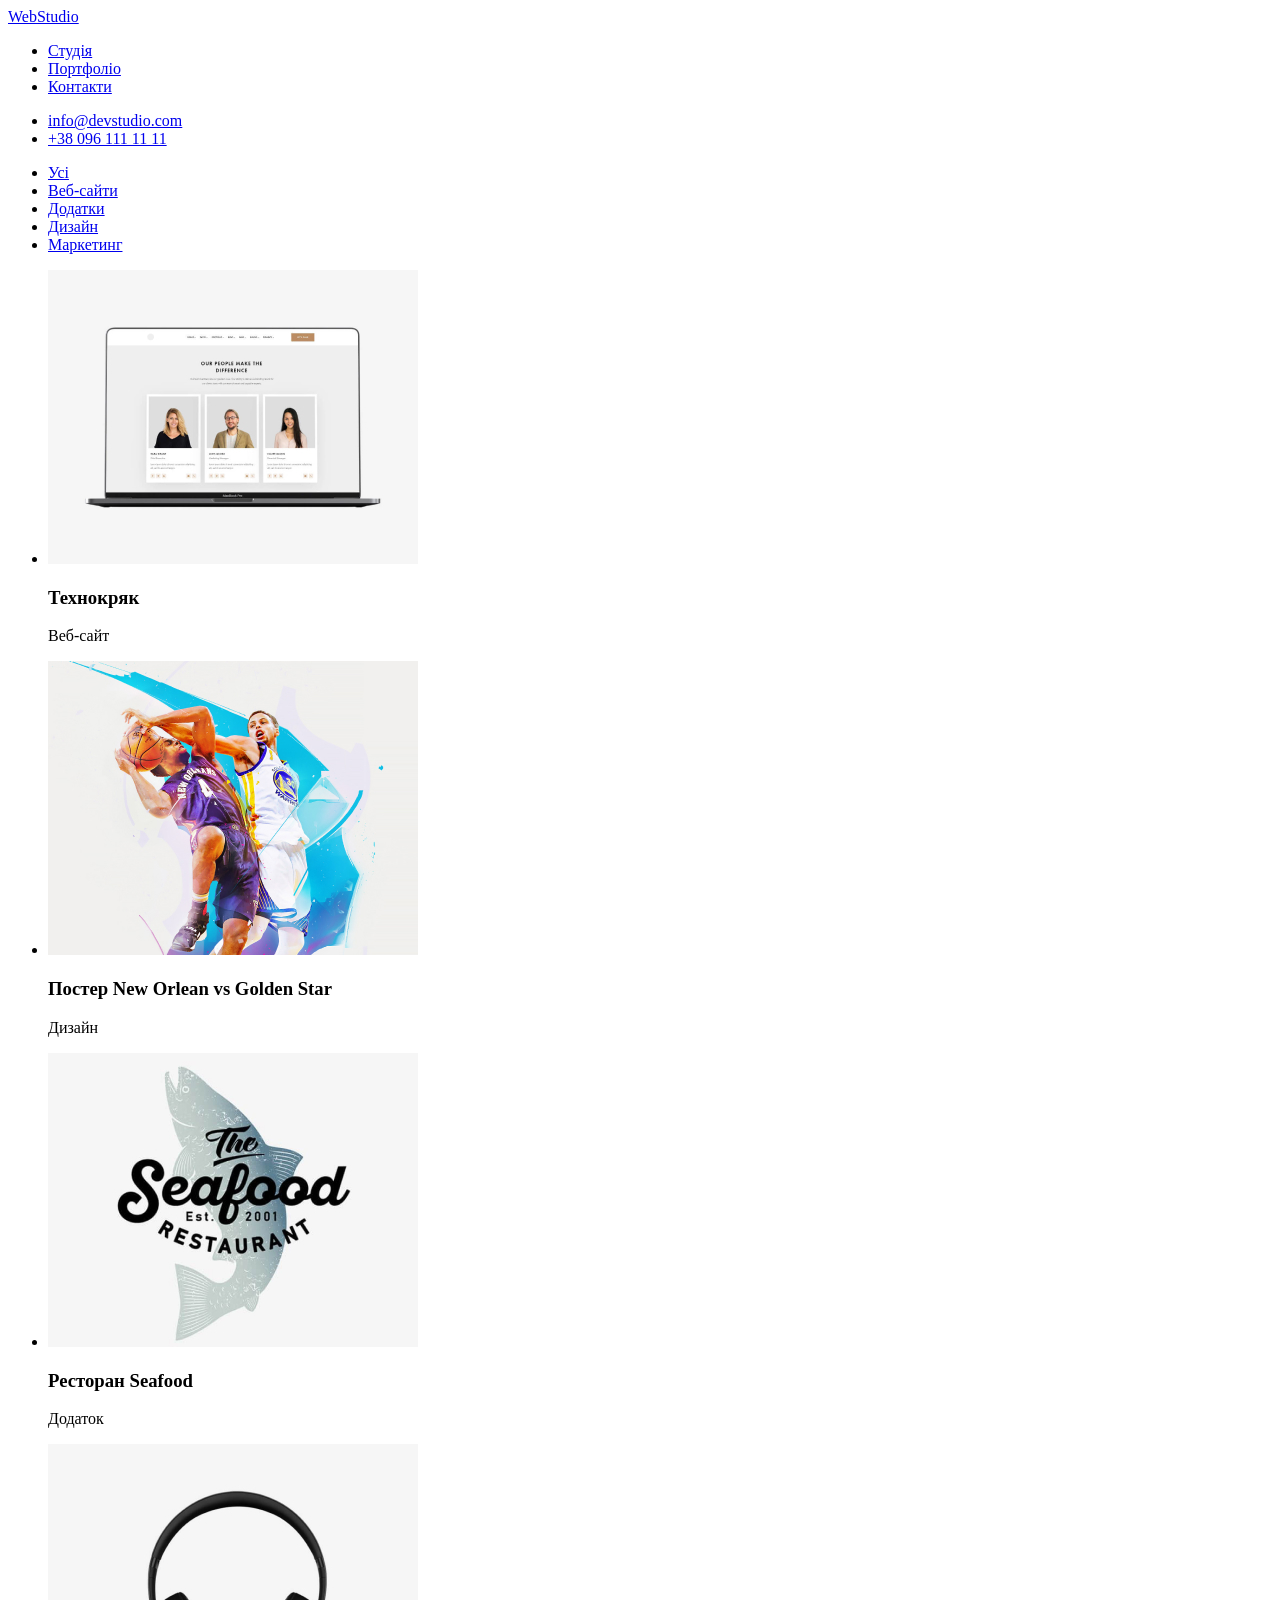
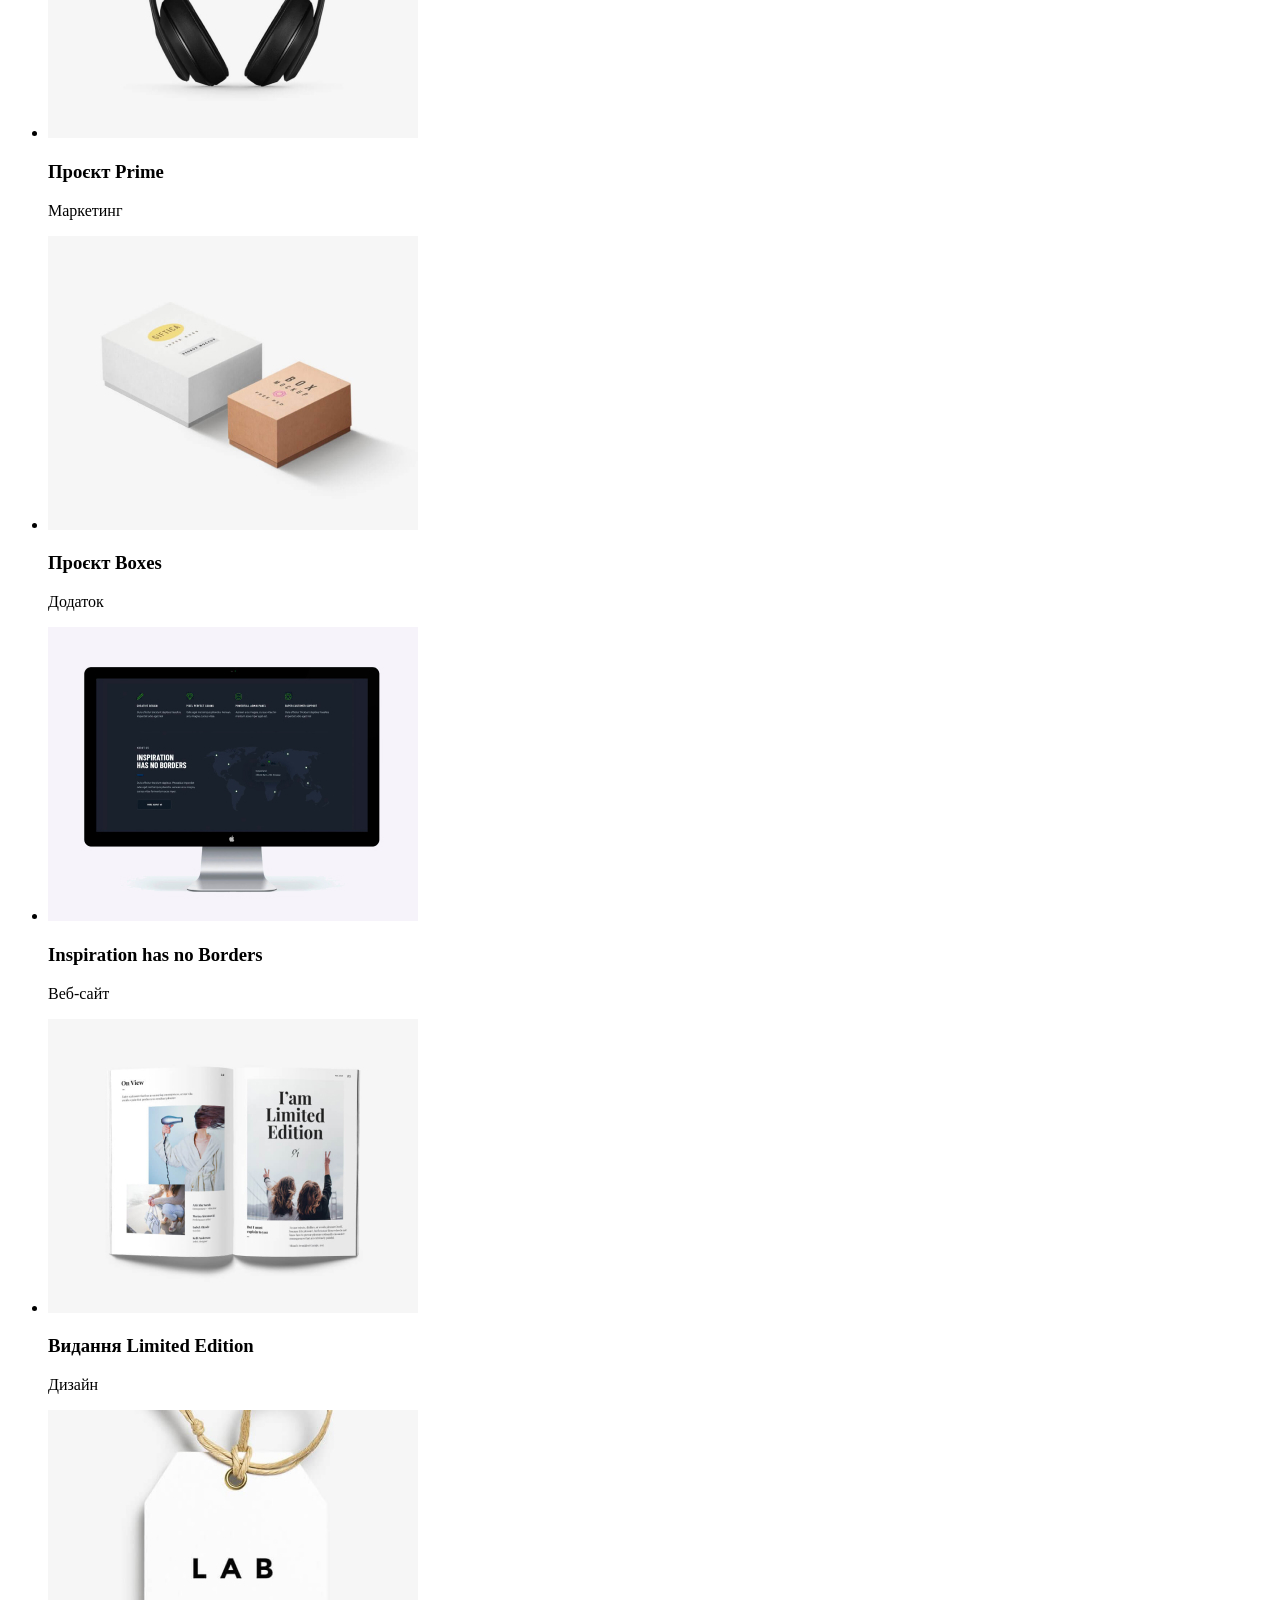
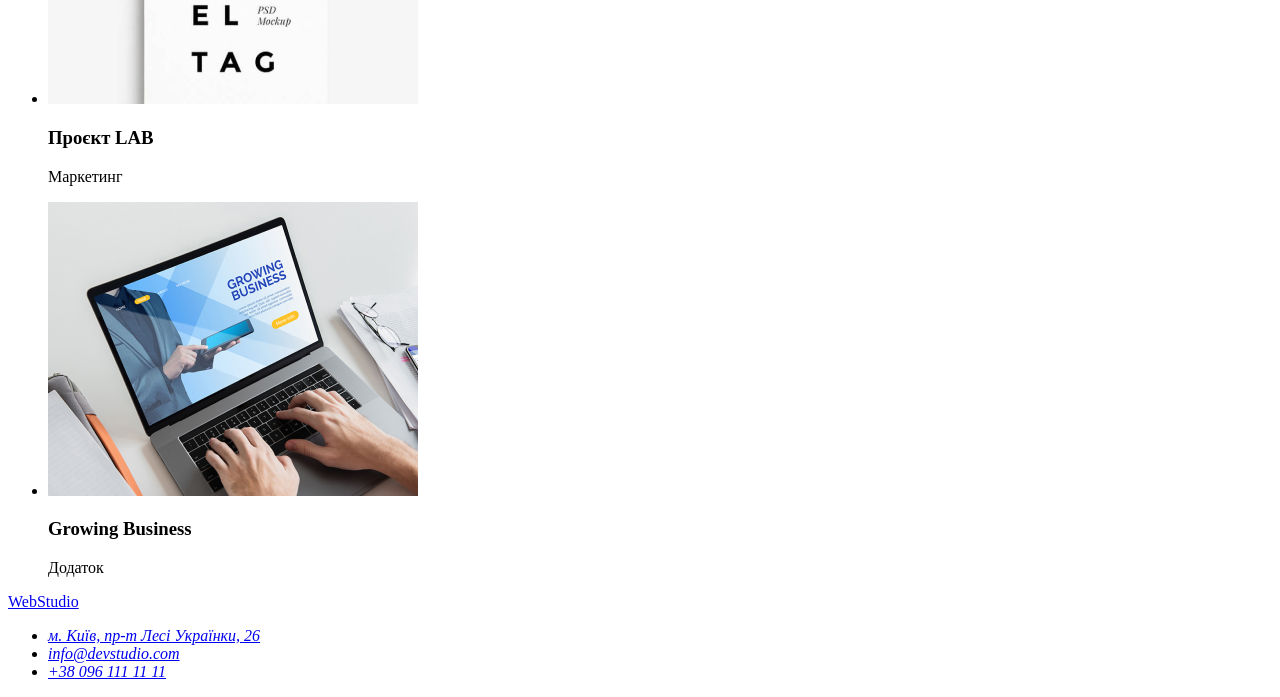
==== portfolio.html @ 55747ff5 "Add portfolio.html + new photos" ====
<!DOCTYPE html>
<html lang="uk">
<head>
    <meta charset="UTF-8">
    <meta http-equiv="X-UA-Compatible" content="IE=edge">
    <meta name="viewport" content="width=device-width, initial-scale=1.0">
    <title>Document</title>
    <link rel="stylesheet" href="/css/styles.css">
</head>
<body>
    <header>
        <a href="/"> WebStudio </a>
        <nav>
          <ul>
            <li>
              <a href="#">Студія</a>
            </li>
            <li>
              <a href="#">Портфоліо</a>
            </li>
            <li>
              <a href="#">Контакти</a>
            </li>
          </ul>
        </nav>
        <ul>
          <li>
            <a href="mailto:info@devstudio.com">info@devstudio.com</a>
          </li>
          <li>
            <a href="tel:+380961111111">+38 096 111 11 11</a>
          </li>
        </ul>
      </header>
      <main>
        <section>
        <ul>
            <li>
<a href="#">Усі</a>
            </li>
            <li>
                <a href="#">Веб-сайти</a>
            </li>
            <li>
                <a href="#">Додатки</a>
            </li>
            <li>
                <a href="#">Дизайн</a>
            </li>
            <li>
                <a href="#">Маркетинг</a>
            </li>
        </ul>
        <ul>
            <li>
<img src="./images/img5.jpg" alt="Ноутбук з зображенням сайту">
<h3>Технокряк</h3>
<p>Веб-сайт</p>
            </li>
            <li>
<img src="./images/img6.jpg" alt="Арт-зображення баскетболістів">
<h3>Постер New Orlean vs Golden Star</h3>
<p>Дизайн</p>
            </li>
            <li>
<img src="./images/img7.jpg" alt="Логотип рибного ресторану">
<h3>Ресторан Seafood</h3>
<p>Додаток</p>
            </li>
            <li>
<img src="./images/img8.jpg" alt="Навушники">
<h3>Проєкт Prime</h3>
<p>Маркетинг</p>
            </li>
            <li>
<img src="./images/img9.jpg" alt="Логотип проекту коробок">
<h3>Проєкт Boxes</h3>
<p>Додаток</p>
            </li>
            <li>
<img src="./images/img10.jpg" alt="Екран з зображенням сайту">
<h3>Inspiration has no Borders</h3>
<p>Веб-сайт</p>
            </li>
            <li>
<img src="./images/img11.jpg" alt="Розгорнутий журнал">
<h3>Видання Limited Edition</h3>
<p>Дизайн</p>
            </li>
            <li>
<img src="./images/img12.jpg" alt="Етикетка для проекту">
<h3>Проєкт LAB</h3>
<p>Маркетинг</p>
            </li>
            <li>
<img src="./images/img13.jpg" alt="Людина працює за ноутбуком">
<h3>Growing Business</h3>
<p>Додаток</p>
            </li>
        </ul>
    </section>
      </main>
      <footer>
        <a href="/"> WebStudio </a>
        <address>
          <ul>
            <li>
              <a
                href="https://goo.gl/maps/CPtrU1FHBa2aNyZL9"
                target="_blank"
                rel="noopener noreferrer nofollow"
                >м. Київ, пр-т Лесі Українки, 26</a
              >
            </li>
            <li>
              <a href="mailto:info@devstudio.com">info@devstudio.com</a>
            </li>
            <li>
              <a href="tel:+380961111111">+38 096 111 11 11</a>
            </li>
          </ul>
        </address>
      </footer>
</body>
</html>
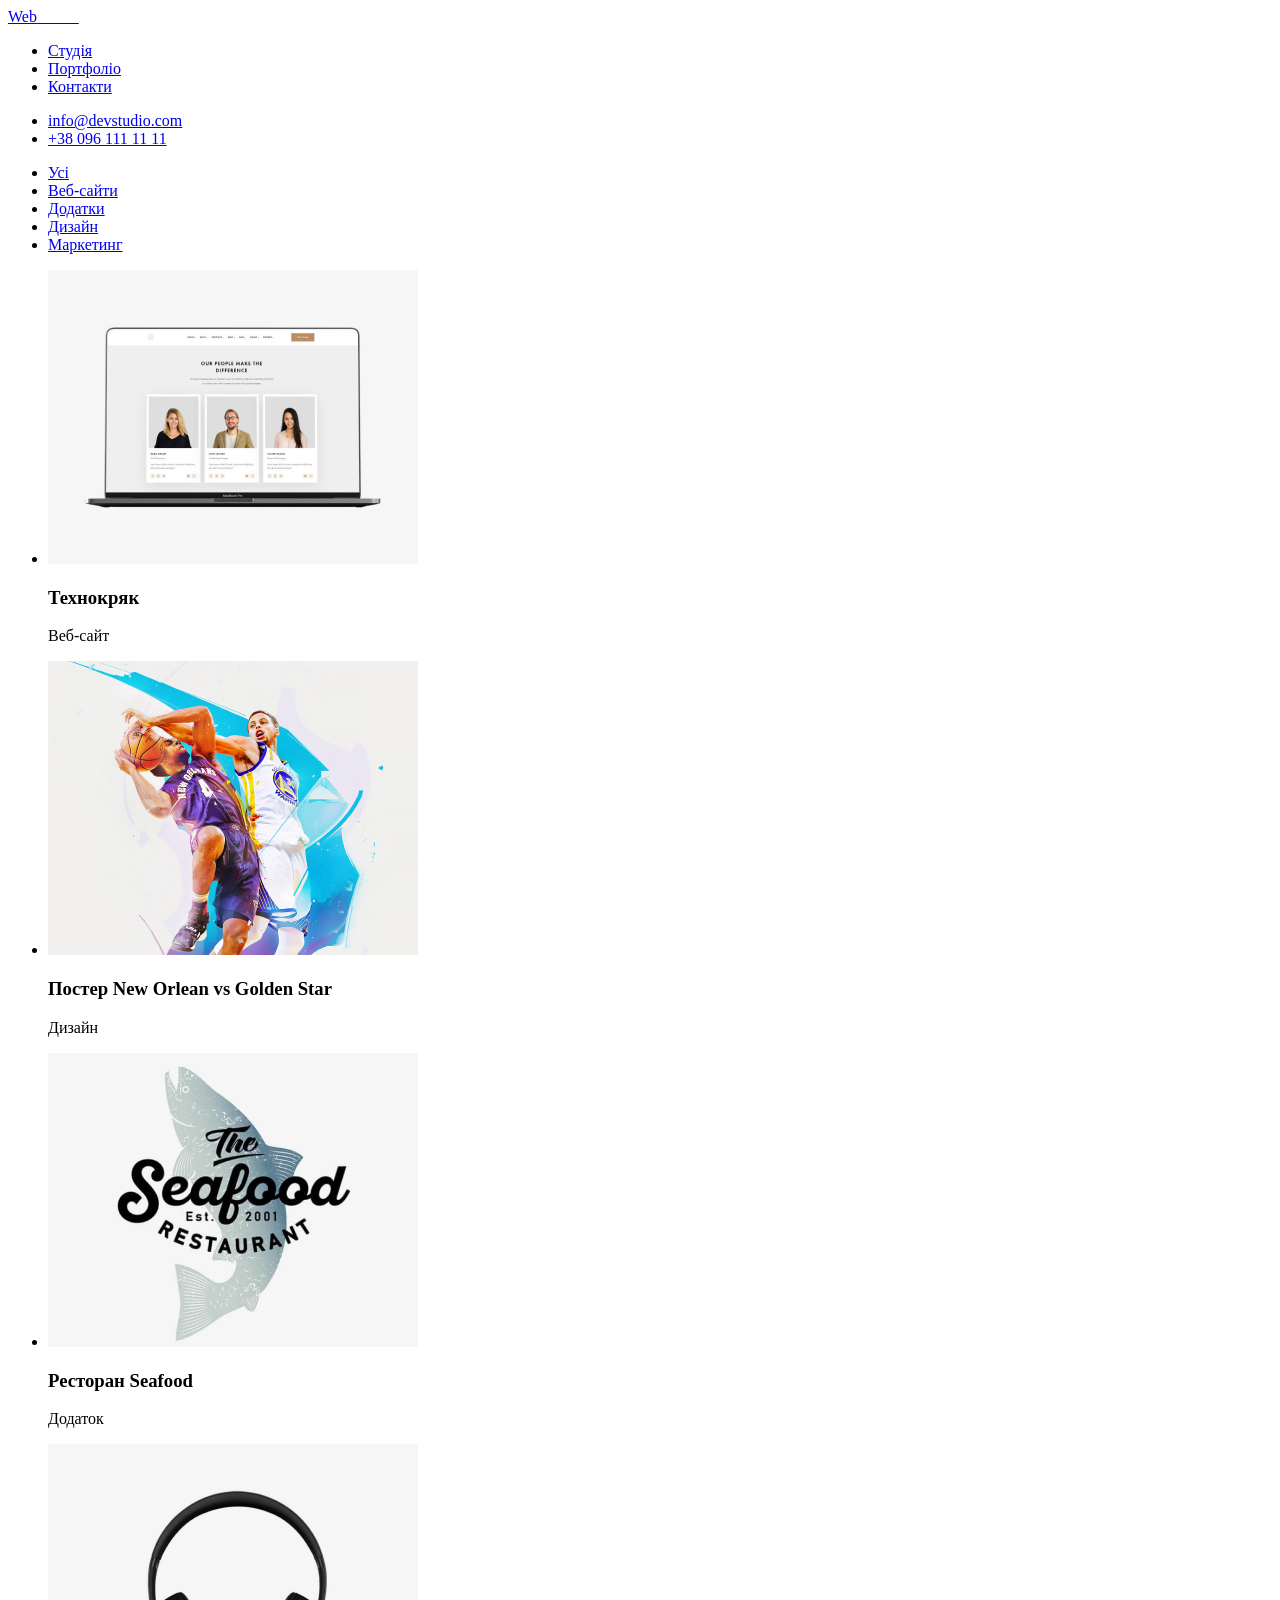
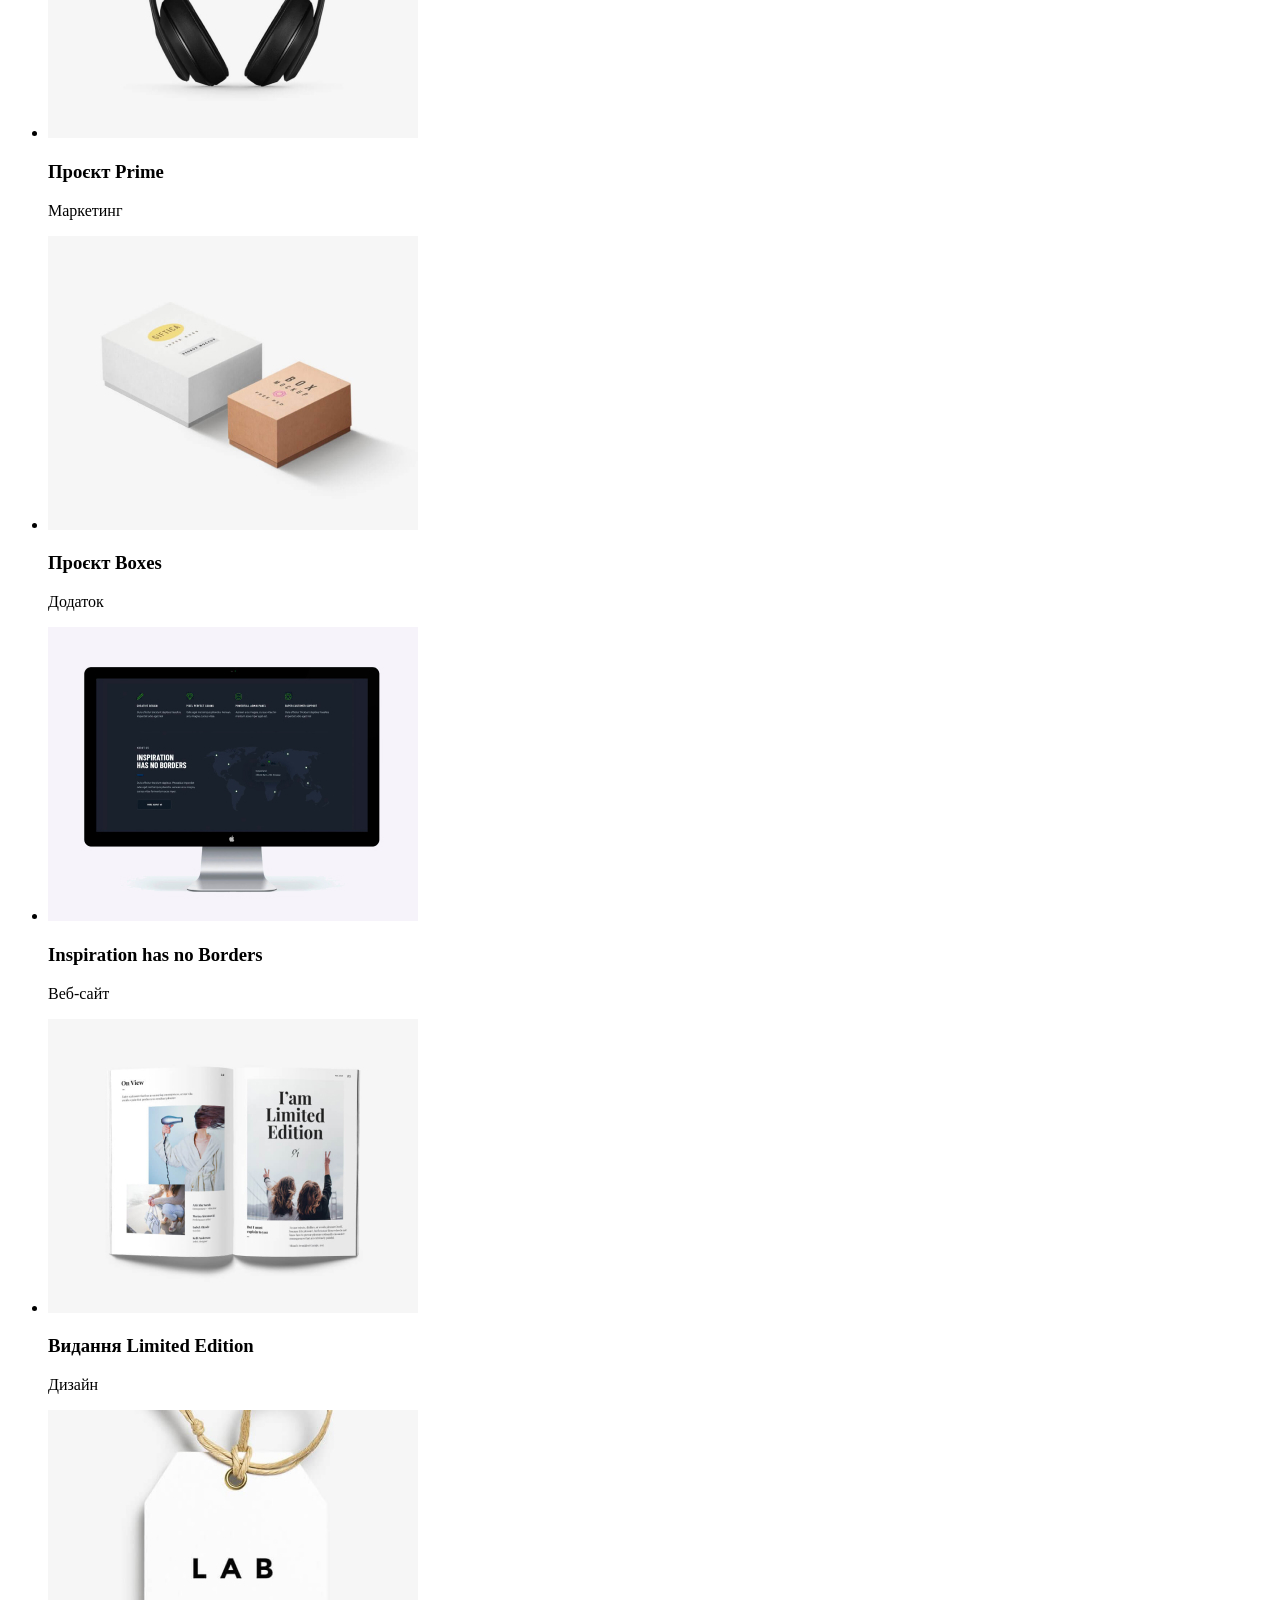
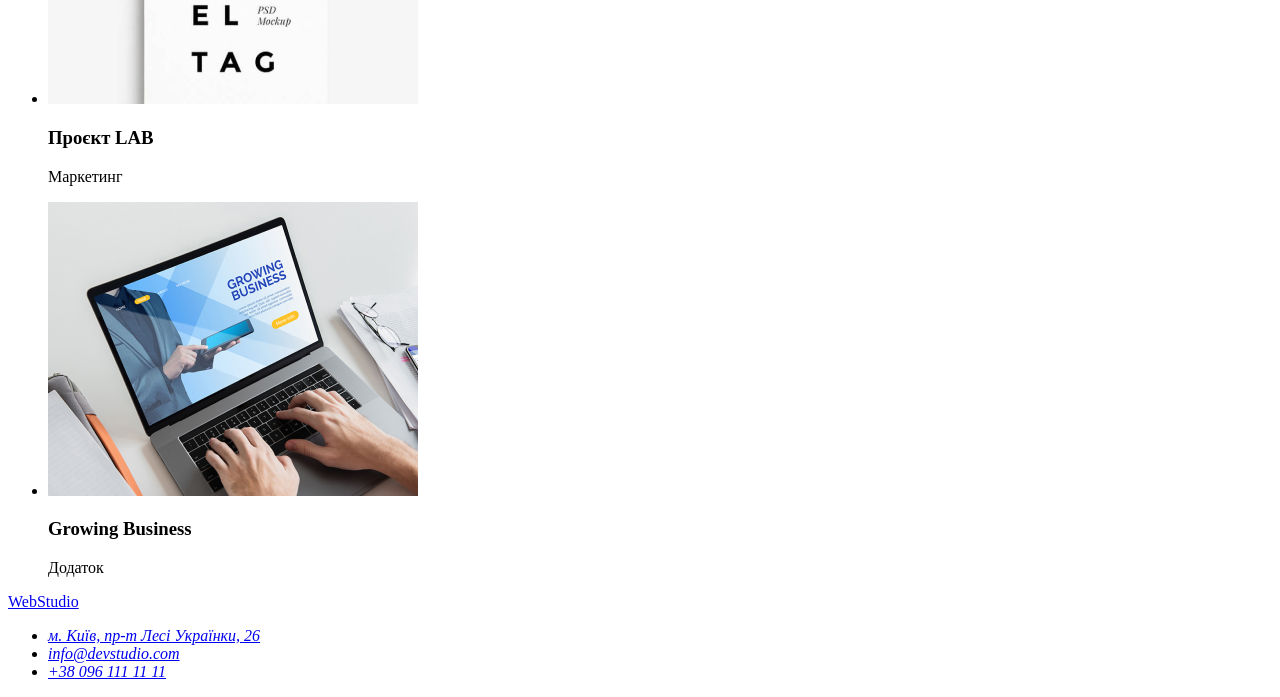
==== commit 38ad5c3e: "Added some styles" ====
--- a/portfolio.html
+++ b/portfolio.html
@@ -1,29 +1,120 @@
 <!DOCTYPE html>
 <html lang="uk">
-<head>
-    <meta charset="UTF-8">
-    <meta http-equiv="X-UA-Compatible" content="IE=edge">
-    <meta name="viewport" content="width=device-width, initial-scale=1.0">
+  <head>
+    <meta charset="UTF-8" />
+    <meta http-equiv="X-UA-Compatible" content="IE=edge" />
+    <meta name="viewport" content="width=device-width, initial-scale=1.0" />
+    <link rel="preconnect" href="https://fonts.googleapis.com">
+<link rel="preconnect" href="https://fonts.gstatic.com" crossorigin>
+<link href="https://fonts.googleapis.com/css2?family=Raleway:wght@700&family=Roboto:wght@400;500;700;900&family=Sawarabi+Mincho&display=swap" rel="stylesheet">
     <title>Document</title>
-    <link rel="stylesheet" href="/css/styles.css">
-</head>
-<body>
+    <link rel="stylesheet" href="./css/styles.css" />
+  </head>
+  <body>
     <header>
-        <a href="/"> WebStudio </a>
-        <nav>
-          <ul>
-            <li>
-              <a href="#">Студія</a>
-            </li>
-            <li>
-              <a href="#">Портфоліо</a>
-            </li>
-            <li>
-              <a href="#">Контакти</a>
-            </li>
-          </ul>
-        </nav>
+      <a lang="en" class="logo" href="./index.html"><span class="logo-accent">Web</span><span class="logo-accent-second">Studio</span></a>
+      <nav>
         <ul>
+          <li>
+            <a href="#">Студія</a>
+          </li>
+          <li>
+            <a href="#">Портфоліо</a>
+          </li>
+          <li>
+            <a href="#">Контакти</a>
+          </li>
+        </ul>
+      </nav>
+      <ul>
+        <li>
+          <a href="mailto:info@devstudio.com">info@devstudio.com</a>
+        </li>
+        <li>
+          <a href="tel:+380961111111">+38 096 111 11 11</a>
+        </li>
+      </ul>
+    </header>
+    <main>
+      <section>
+        <ul>
+          <li>
+            <a href="#">Усі</a>
+          </li>
+          <li>
+            <a href="#">Веб-сайти</a>
+          </li>
+          <li>
+            <a href="#">Додатки</a>
+          </li>
+          <li>
+            <a href="#">Дизайн</a>
+          </li>
+          <li>
+            <a href="#">Маркетинг</a>
+          </li>
+        </ul>
+        <ul class="list-style-portfolio">
+          <li>
+            <img src="./images/img5.jpg" alt="Ноутбук з зображенням сайту" width="370"/>
+            <h3>Технокряк</h3>
+            <p>Веб-сайт</p>
+          </li>
+          <li>
+            <img src="./images/img6.jpg" alt="Арт-зображення баскетболістів" width="370"/>
+            <h3>Постер New Orlean vs Golden Star</h3>
+            <p>Дизайн</p>
+          </li>
+          <li>
+            <img src="./images/img7.jpg" alt="Логотип рибного ресторану" width="370"/>
+            <h3>Ресторан Seafood</h3>
+            <p>Додаток</p>
+          </li>
+          <li>
+            <img src="./images/img8.jpg" alt="Навушники" width="370"/>
+            <h3>Проєкт Prime</h3>
+            <p>Маркетинг</p>
+          </li>
+          <li>
+            <img src="./images/img9.jpg" alt="Логотип проекту коробок" width="370"/>
+            <h3>Проєкт Boxes</h3>
+            <p>Додаток</p>
+          </li>
+          <li>
+            <img src="./images/img10.jpg" alt="Екран з зображенням сайту" width="370"/>
+            <h3>Inspiration has no Borders</h3>
+            <p>Веб-сайт</p>
+          </li>
+          <li>
+            <img src="./images/img11.jpg" alt="Розгорнутий журнал" width="370"/>
+            <h3>Видання Limited Edition</h3>
+            <p>Дизайн</p>
+          </li>
+          <li>
+            <img src="./images/img12.jpg" alt="Етикетка для проекту" width="370"/>
+            <h3>Проєкт LAB</h3>
+            <p>Маркетинг</p>
+          </li>
+          <li>
+            <img src="./images/img13.jpg" alt="Людина працює за ноутбуком" width="370"/>
+            <h3>Growing Business</h3>
+            <p>Додаток</p>
+          </li>
+        </ul>
+      </section>
+    </main>
+    <footer>
+      <a href="/"> WebStudio </a>
+      <address>
+        <ul>
+          <li>
+            <a
+              href="https://goo.gl/maps/CPtrU1FHBa2aNyZL9"
+              target="_blank"
+              rel="noopener noreferrer nofollow"
+              >м. Київ, пр-т Лесі Українки, 26</a
+            >
+          </li>
           <li>
             <a href="mailto:info@devstudio.com">info@devstudio.com</a>
           </li>
@@ -31,95 +122,7 @@
             <a href="tel:+380961111111">+38 096 111 11 11</a>
           </li>
         </ul>
-      </header>
-      <main>
-        <section>
-        <ul>
-            <li>
-<a href="#">Усі</a>
-            </li>
-            <li>
-                <a href="#">Веб-сайти</a>
-            </li>
-            <li>
-                <a href="#">Додатки</a>
-            </li>
-            <li>
-                <a href="#">Дизайн</a>
-            </li>
-            <li>
-                <a href="#">Маркетинг</a>
-            </li>
-        </ul>
-        <ul>
-            <li>
-<img src="./images/img5.jpg" alt="Ноутбук з зображенням сайту">
-<h3>Технокряк</h3>
-<p>Веб-сайт</p>
-            </li>
-            <li>
-<img src="./images/img6.jpg" alt="Арт-зображення баскетболістів">
-<h3>Постер New Orlean vs Golden Star</h3>
-<p>Дизайн</p>
-            </li>
-            <li>
-<img src="./images/img7.jpg" alt="Логотип рибного ресторану">
-<h3>Ресторан Seafood</h3>
-<p>Додаток</p>
-            </li>
-            <li>
-<img src="./images/img8.jpg" alt="Навушники">
-<h3>Проєкт Prime</h3>
-<p>Маркетинг</p>
-            </li>
-            <li>
-<img src="./images/img9.jpg" alt="Логотип проекту коробок">
-<h3>Проєкт Boxes</h3>
-<p>Додаток</p>
-            </li>
-            <li>
-<img src="./images/img10.jpg" alt="Екран з зображенням сайту">
-<h3>Inspiration has no Borders</h3>
-<p>Веб-сайт</p>
-            </li>
-            <li>
-<img src="./images/img11.jpg" alt="Розгорнутий журнал">
-<h3>Видання Limited Edition</h3>
-<p>Дизайн</p>
-            </li>
-            <li>
-<img src="./images/img12.jpg" alt="Етикетка для проекту">
-<h3>Проєкт LAB</h3>
-<p>Маркетинг</p>
-            </li>
-            <li>
-<img src="./images/img13.jpg" alt="Людина працює за ноутбуком">
-<h3>Growing Business</h3>
-<p>Додаток</p>
-            </li>
-        </ul>
-    </section>
-      </main>
-      <footer>
-        <a href="/"> WebStudio </a>
-        <address>
-          <ul>
-            <li>
-              <a
-                href="https://goo.gl/maps/CPtrU1FHBa2aNyZL9"
-                target="_blank"
-                rel="noopener noreferrer nofollow"
-                >м. Київ, пр-т Лесі Українки, 26</a
-              >
-            </li>
-            <li>
-              <a href="mailto:info@devstudio.com">info@devstudio.com</a>
-            </li>
-            <li>
-              <a href="tel:+380961111111">+38 096 111 11 11</a>
-            </li>
-          </ul>
-        </address>
-      </footer>
-</body>
-</html>+      </address>
+    </footer>
+  </body>
+</html>
--- a/css/styles.css
+++ b/css/styles.css
@@ -0,0 +1,111 @@
+.logo-accent {
+    color: 2196F3;
+}
+.logo-accent-second {
+    color: white;
+}
+.main-section {
+    background-color: #2F303A;
+}
+.main-title {
+    color: #FFFFFF;
+    font-family: 'Roboto';
+font-style: normal;
+font-weight: 900;
+font-size: 44px;
+line-height: 60px;
+text-align: center;
+letter-spacing: 0.06em;
+text-transform: uppercase;
+}
+.main-button {
+    background-color: #2196F3;
+    color: white;
+    width: 216px;
+height: 50px;
+left: 692px;
+top: 430px;
+margin-left: 692px;
+margin-bottom: 200px;
+}
+.section-description {
+    background-color:#F5F5F5;;
+}
+.benefits-title {
+    font-style: normal;
+font-weight: 700;
+font-size: 14px;
+line-height: 16px;
+letter-spacing: 0.03em;
+text-transform: uppercase;
+color: #212121;
+}
+.description-benefits {
+    font-style: normal;
+font-weight: 400;
+font-size: 14px;
+line-height: 24px;
+/* or 171% */
+letter-spacing: 0.03em;
+color: #757575;
+}
+.our-business {
+    font-style: normal;
+font-weight: 700;
+font-size: 36px;
+line-height: 42px;
+text-align: center;
+letter-spacing: 0.03em;
+color: #212121;
+}
+.list-style {
+    list-style-type: none;
+}
+.team {
+    background-color: #F5F4FA;
+}
+.our-team {
+    font-style: normal;
+font-weight: 700;
+font-size: 36px;
+line-height: 42px;
+text-align: center;
+letter-spacing: 0.03em;
+color: #212121;
+}
+.workers {
+    font-style: normal;
+font-weight: 500;
+font-size: 16px;
+line-height: 19px;
+/* identical to box height */
+text-align: center;
+letter-spacing: 0.03em;
+color: #212121;
+}
+.positions {
+    font-style: normal;
+font-weight: 400;
+font-size: 16px;
+line-height: 19px;
+/* identical to box height */
+text-align: center;
+letter-spacing: 0.03em;
+color: #757575;
+}
+.footer {
+    background-color: #2F303A;
+}
+.map {
+    font-style: normal;
+font-weight: 400;
+font-size: 14px;
+line-height: 24px;
+/* or 171% *
+letter-spacing: 0.03em;
+color: #FFFFFF;
+}
+/*portfolio*/
+.list-style-portfolio {
+    list-style-type: none;
+}
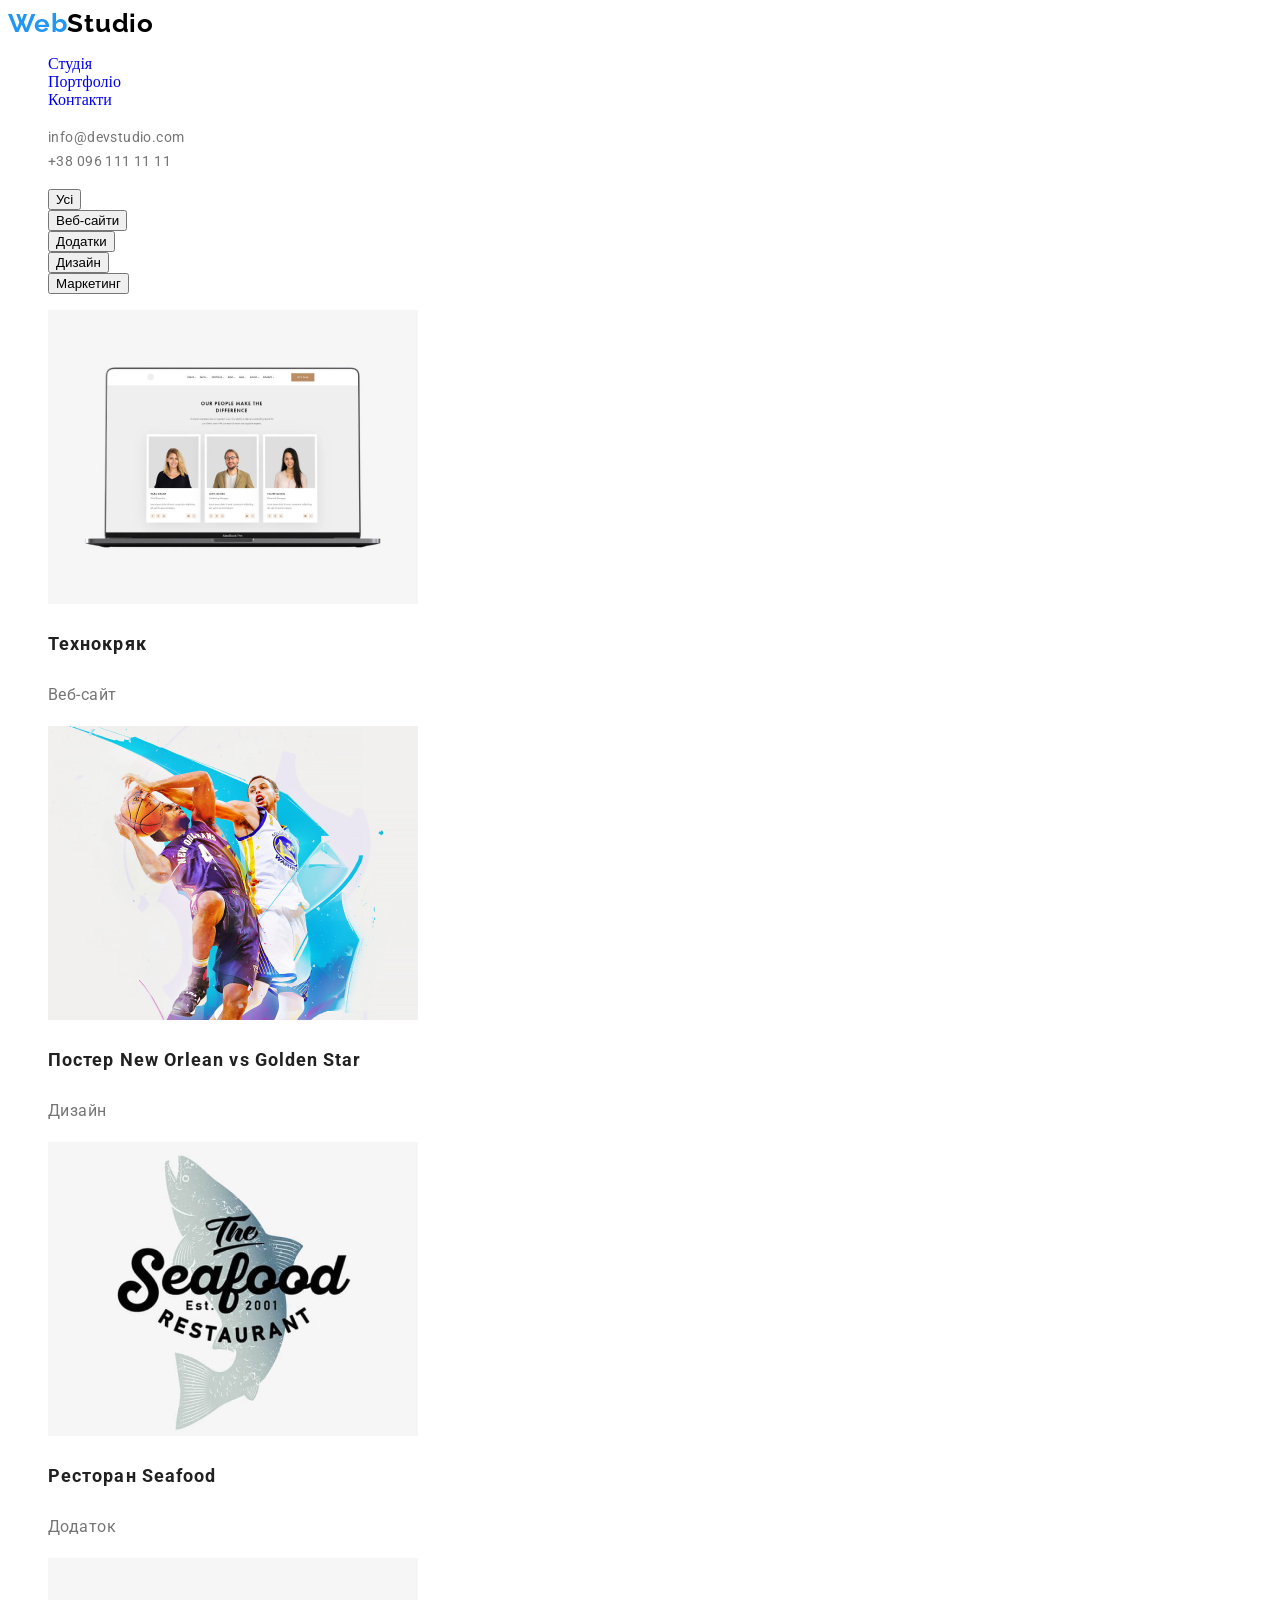
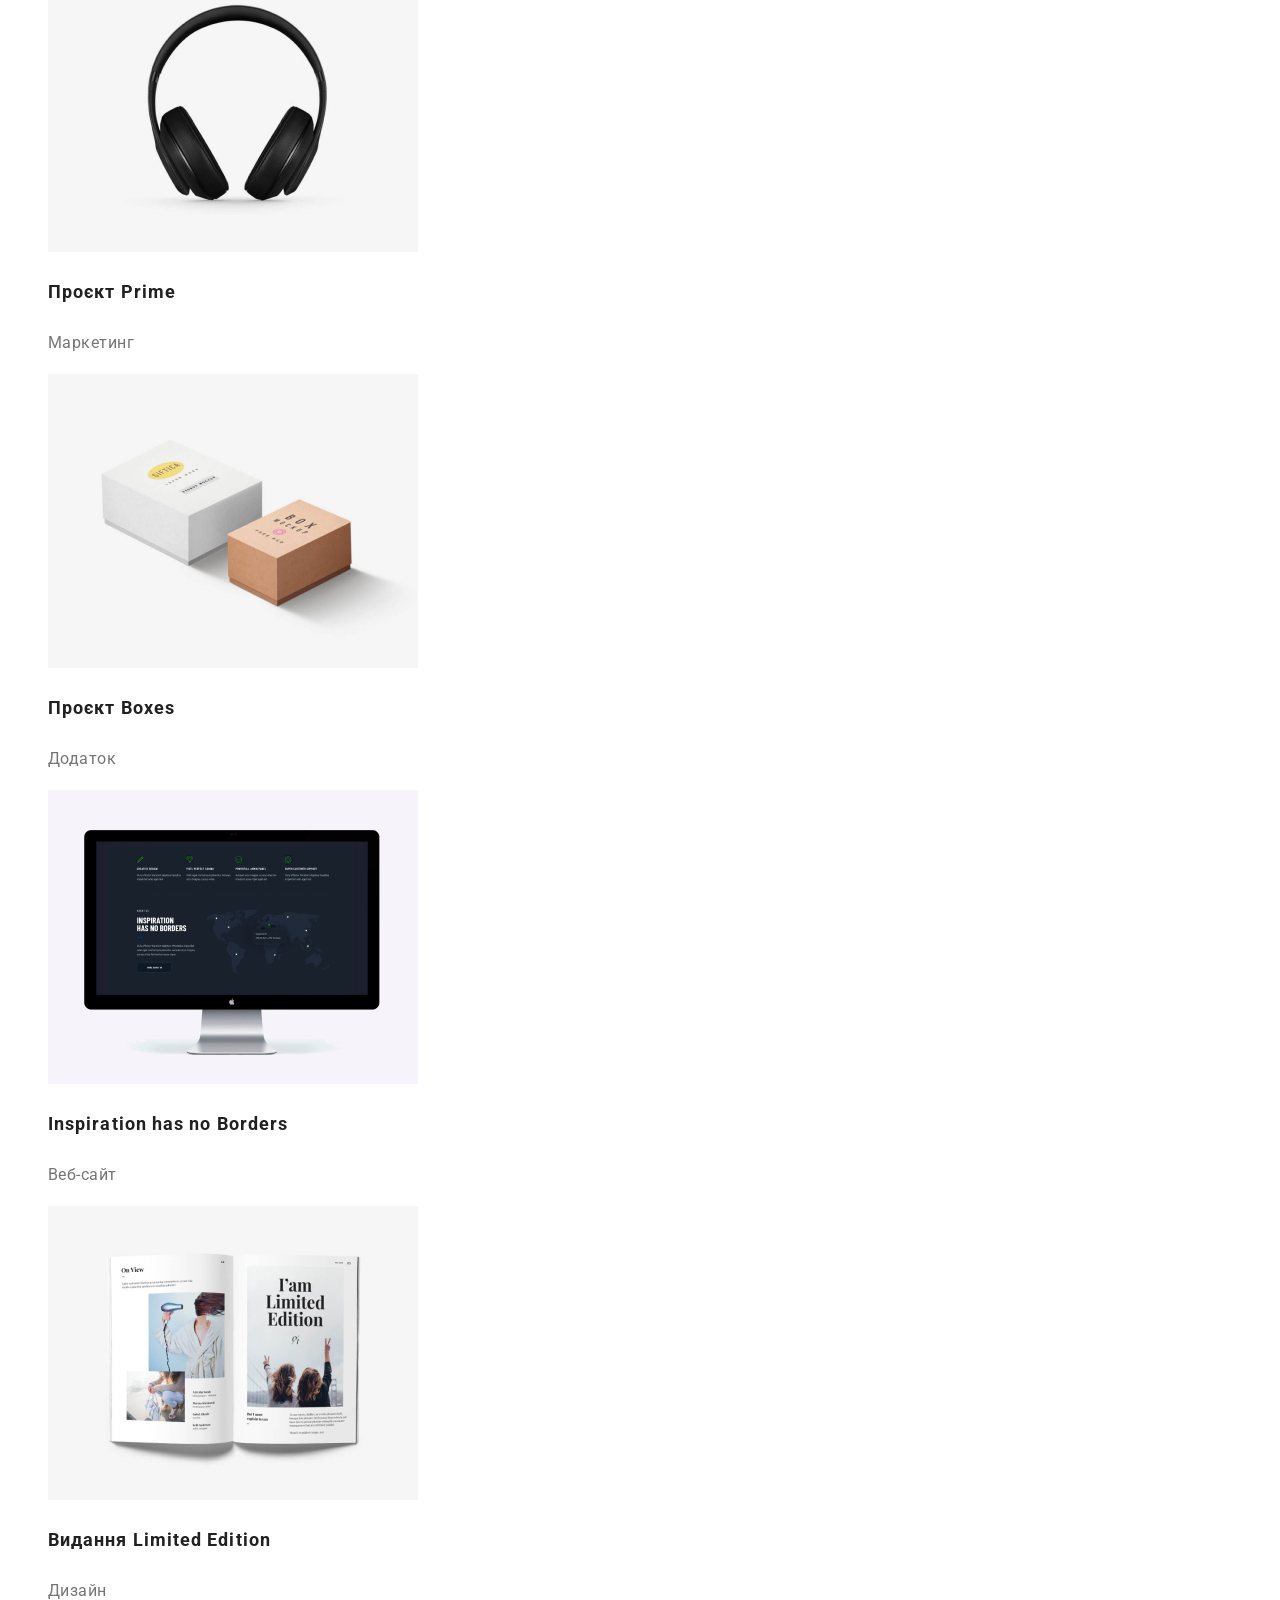
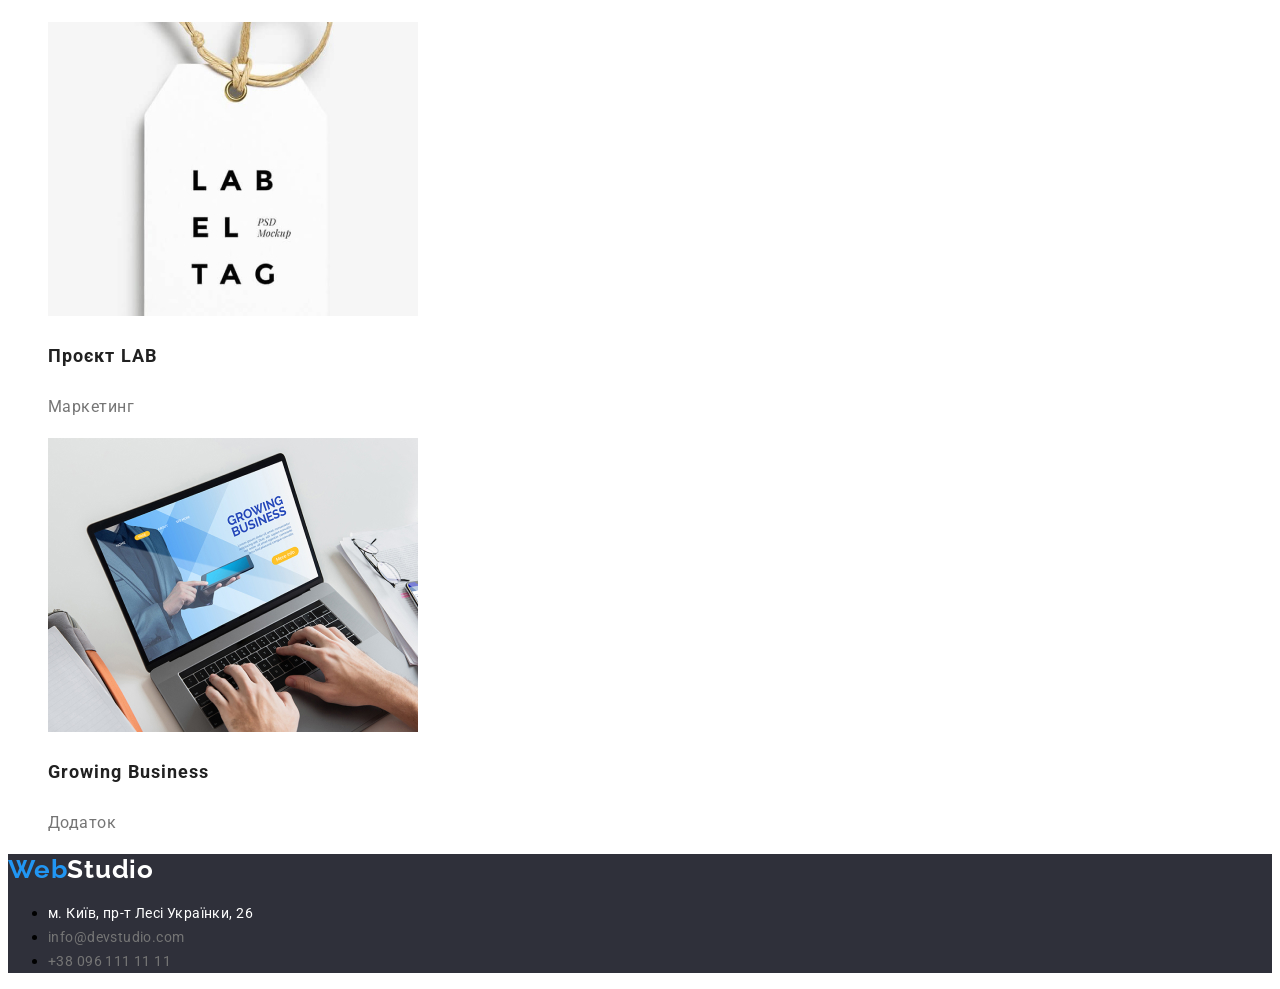
==== commit 5c6d8f56: "Add hover, focus and styles" ====
--- a/portfolio.html
+++ b/portfolio.html
@@ -4,122 +4,173 @@
     <meta charset="UTF-8" />
     <meta http-equiv="X-UA-Compatible" content="IE=edge" />
     <meta name="viewport" content="width=device-width, initial-scale=1.0" />
-    <link rel="preconnect" href="https://fonts.googleapis.com">
-<link rel="preconnect" href="https://fonts.gstatic.com" crossorigin>
-<link href="https://fonts.googleapis.com/css2?family=Raleway:wght@700&family=Roboto:wght@400;500;700;900&family=Sawarabi+Mincho&display=swap" rel="stylesheet">
+    <link rel="preconnect" href="https://fonts.googleapis.com" />
+    <link rel="preconnect" href="https://fonts.gstatic.com" crossorigin />
+    <link
+      href="https://fonts.googleapis.com/css2?family=Raleway:wght@700&family=Roboto:wght@400;500;700;900&family=Sawarabi+Mincho&display=swap"
+      rel="stylesheet"
+    />
     <title>Document</title>
     <link rel="stylesheet" href="./css/styles.css" />
   </head>
   <body>
     <header>
-      <a lang="en" class="logo" href="./index.html"><span class="logo-accent">Web</span><span class="logo-accent-second">Studio</span></a>
+      <a class="link" lang="en" class="logo" href="./index.html"
+        ><span class="logo-accent">Web</span
+        ><span class="logo-accent-second">Studio</span></a
+      >
       <nav>
-        <ul>
+        <ul class="list-style">
           <li>
-            <a href="#">Студія</a>
+            <a class="link" href="/index.html">Студія</a>
           </li>
           <li>
-            <a href="#">Портфоліо</a>
+            <a class="link" href="/portfolio.html">Портфоліо</a>
           </li>
           <li>
-            <a href="#">Контакти</a>
+            <a class="link" href="#">Контакти</a>
           </li>
         </ul>
       </nav>
-      <ul>
+      <ul class="list-style">
         <li>
-          <a href="mailto:info@devstudio.com">info@devstudio.com</a>
+          <a class="link" href="mailto:info@devstudio.com"
+            ><span class="letter">info@devstudio.com</span></a
+          >
         </li>
         <li>
-          <a href="tel:+380961111111">+38 096 111 11 11</a>
+          <a class="link" href="tel:+380961111111"
+            ><span class="phone">+38 096 111 11 11</span></a
+          >
         </li>
       </ul>
     </header>
     <main>
       <section>
-        <ul>
+        <ul class="list-style">
           <li>
-            <a href="#">Усі</a>
+            <button type="button">Усі</button>
           </li>
           <li>
-            <a href="#">Веб-сайти</a>
+            <button type="button">Веб-сайти</button>
           </li>
           <li>
-            <a href="#">Додатки</a>
+            <button type="button">Додатки</button>
           </li>
           <li>
-            <a href="#">Дизайн</a>
+            <button type="button">Дизайн</button>
           </li>
           <li>
-            <a href="#">Маркетинг</a>
+            <button type="button">Маркетинг</button>
           </li>
         </ul>
-        <ul class="list-style-portfolio">
+        <ul class="list-style">
           <li>
-            <img src="./images/img5.jpg" alt="Ноутбук з зображенням сайту" width="370"/>
-            <h3>Технокряк</h3>
-            <p>Веб-сайт</p>
+            <img
+              src="./images/img5.jpg"
+              alt="Ноутбук з зображенням сайту"
+              width="370"
+            />
+            <h3 class="portfolio-title">Технокряк</h3>
+            <p class="portfolio-description">Веб-сайт</p>
           </li>
           <li>
-            <img src="./images/img6.jpg" alt="Арт-зображення баскетболістів" width="370"/>
-            <h3>Постер New Orlean vs Golden Star</h3>
-            <p>Дизайн</p>
+            <img
+              src="./images/img6.jpg"
+              alt="Арт-зображення баскетболістів"
+              width="370"
+            />
+            <h3 class="portfolio-title">Постер New Orlean vs Golden Star</h3>
+            <p class="portfolio-description">Дизайн</p>
           </li>
           <li>
-            <img src="./images/img7.jpg" alt="Логотип рибного ресторану" width="370"/>
-            <h3>Ресторан Seafood</h3>
-            <p>Додаток</p>
+            <img
+              src="./images/img7.jpg"
+              alt="Логотип рибного ресторану"
+              width="370"
+            />
+            <h3 class="portfolio-title">Ресторан Seafood</h3>
+            <p class="portfolio-description">Додаток</p>
           </li>
           <li>
-            <img src="./images/img8.jpg" alt="Навушники" width="370"/>
-            <h3>Проєкт Prime</h3>
-            <p>Маркетинг</p>
+            <img src="./images/img8.jpg" alt="Навушники" width="370" />
+            <h3 class="portfolio-title">Проєкт Prime</h3>
+            <p class="portfolio-description">Маркетинг</p>
           </li>
           <li>
-            <img src="./images/img9.jpg" alt="Логотип проекту коробок" width="370"/>
-            <h3>Проєкт Boxes</h3>
-            <p>Додаток</p>
+            <img
+              src="./images/img9.jpg"
+              alt="Логотип проекту коробок"
+              width="370"
+            />
+            <h3 class="portfolio-title">Проєкт Boxes</h3>
+            <p class="portfolio-description">Додаток</p>
           </li>
           <li>
-            <img src="./images/img10.jpg" alt="Екран з зображенням сайту" width="370"/>
-            <h3>Inspiration has no Borders</h3>
-            <p>Веб-сайт</p>
+            <img
+              src="./images/img10.jpg"
+              alt="Екран з зображенням сайту"
+              width="370"
+            />
+            <h3 class="portfolio-title">Inspiration has no Borders</h3>
+            <p class="portfolio-description">Веб-сайт</p>
           </li>
           <li>
-            <img src="./images/img11.jpg" alt="Розгорнутий журнал" width="370"/>
-            <h3>Видання Limited Edition</h3>
-            <p>Дизайн</p>
+            <img
+              src="./images/img11.jpg"
+              alt="Розгорнутий журнал"
+              width="370"
+            />
+            <h3 class="portfolio-title">Видання Limited Edition</h3>
+            <p class="portfolio-description">Дизайн</p>
           </li>
           <li>
-            <img src="./images/img12.jpg" alt="Етикетка для проекту" width="370"/>
-            <h3>Проєкт LAB</h3>
-            <p>Маркетинг</p>
+            <img
+              src="./images/img12.jpg"
+              alt="Етикетка для проекту"
+              width="370"
+            />
+            <h3 class="portfolio-title">Проєкт LAB</h3>
+            <p class="portfolio-description">Маркетинг</p>
           </li>
           <li>
-            <img src="./images/img13.jpg" alt="Людина працює за ноутбуком" width="370"/>
-            <h3>Growing Business</h3>
-            <p>Додаток</p>
+            <img
+              src="./images/img13.jpg"
+              alt="Людина працює за ноутбуком"
+              width="370"
+            />
+            <h3 class="portfolio-title">Growing Business</h3>
+            <p class="portfolio-description">Додаток</p>
           </li>
         </ul>
       </section>
     </main>
-    <footer>
-      <a href="/"> WebStudio </a>
+    <footer class="footer">
+      <a class="link" lang="en" class="logo" href="./index.html"
+        ><span class="logo-accent">Web</span
+        ><span class="logo-accent-footer">Studio</span></a
+      >
       <address>
         <ul>
           <li>
             <a
+              class="link"
+              class="map"
               href="https://goo.gl/maps/CPtrU1FHBa2aNyZL9"
               target="_blank"
               rel="noopener noreferrer nofollow"
-              >м. Київ, пр-т Лесі Українки, 26</a
+              ><span class="kyiv-map">м. Київ, пр-т Лесі Українки, 26</span>
+            </a>
+          </li>
+          <li>
+            <a class="link" href="mailto:info@devstudio.com"
+              ><span class="letter">info@devstudio.com</span></a
             >
           </li>
           <li>
-            <a href="mailto:info@devstudio.com">info@devstudio.com</a>
-          </li>
-          <li>
-            <a href="tel:+380961111111">+38 096 111 11 11</a>
+            <a class="link" href="tel:+380961111111"
+              ><span class="phone">+38 096 111 11 11</span></a
+            >
           </li>
         </ul>
       </address>
--- a/css/styles.css
+++ b/css/styles.css
@@ -1,111 +1,189 @@
 .logo-accent {
-    color: 2196F3;
+  font-family: "Raleway";
+  font-style: normal;
+  font-weight: 700;
+  font-size: 26px;
+  line-height: 31px;
+  /* identical to box height */
+  letter-spacing: 0.03em;
+  color: #2196f3;
 }
 .logo-accent-second {
-    color: white;
+  font-family: "Raleway";
+  font-style: normal;
+  font-weight: 700;
+  font-size: 26px;
+  line-height: 31px;
+  /* identical to box height */
+  letter-spacing: 0.03em;
+  color: #000000;
+}
+.logo-accent-footer {
+  font-family: "Raleway";
+  font-style: normal;
+  font-weight: 700;
+  font-size: 26px;
+  line-height: 31px;
+  /* identical to box height */
+  letter-spacing: 0.03em;
+  color: #ffffff;
+}
+.link {
+  text-decoration: none;
+}
+.link:hover {
+  color: #2196f3;
+}
+.link:focus {
+  color: #2196f3;
 }
 .main-section {
-    background-color: #2F303A;
+  background-color: #2f303a;
 }
 .main-title {
-    color: #FFFFFF;
-    font-family: 'Roboto';
-font-style: normal;
-font-weight: 900;
-font-size: 44px;
-line-height: 60px;
-text-align: center;
-letter-spacing: 0.06em;
-text-transform: uppercase;
+  color: #ffffff;
+  font-family: "Roboto";
+  font-style: normal;
+  font-weight: 900;
+  font-size: 44px;
+  line-height: 60px;
+  letter-spacing: 0.06em;
+  text-transform: uppercase;
 }
 .main-button {
-    background-color: #2196F3;
-    color: white;
-    width: 216px;
-height: 50px;
-left: 692px;
-top: 430px;
-margin-left: 692px;
-margin-bottom: 200px;
+  background-color: white;
+  color: #2196f3;
+  width: 216px;
+  height: 50px;
+  left: 692px;
+  top: 430px;
 }
 .section-description {
-    background-color:#F5F5F5;;
+  background-color: #f5f5f5;
 }
 .benefits-title {
-    font-style: normal;
-font-weight: 700;
-font-size: 14px;
-line-height: 16px;
-letter-spacing: 0.03em;
-text-transform: uppercase;
-color: #212121;
+  font-style: normal;
+  font-weight: 700;
+  font-size: 14px;
+  line-height: 16px;
+  letter-spacing: 0.03em;
+  text-transform: uppercase;
+  color: #212121;
 }
 .description-benefits {
-    font-style: normal;
-font-weight: 400;
-font-size: 14px;
-line-height: 24px;
-/* or 171% */
-letter-spacing: 0.03em;
-color: #757575;
+  font-style: normal;
+  font-weight: 400;
+  font-size: 14px;
+  line-height: 24px;
+  /* or 171% */
+  letter-spacing: 0.03em;
+  color: #757575;
 }
 .our-business {
-    font-style: normal;
-font-weight: 700;
-font-size: 36px;
-line-height: 42px;
-text-align: center;
-letter-spacing: 0.03em;
-color: #212121;
+  font-style: normal;
+  font-weight: 700;
+  font-size: 36px;
+  line-height: 42px;
+  letter-spacing: 0.03em;
+  color: #212121;
 }
 .list-style {
-    list-style-type: none;
+  list-style-type: none;
 }
 .team {
-    background-color: #F5F4FA;
+  background-color: #f5f4fa;
 }
 .our-team {
-    font-style: normal;
-font-weight: 700;
-font-size: 36px;
-line-height: 42px;
-text-align: center;
-letter-spacing: 0.03em;
-color: #212121;
+  font-style: normal;
+  font-weight: 700;
+  font-size: 36px;
+  line-height: 42p;
+  letter-spacing: 0.03em;
+  color: #212121;
 }
 .workers {
-    font-style: normal;
-font-weight: 500;
-font-size: 16px;
-line-height: 19px;
-/* identical to box height */
-text-align: center;
-letter-spacing: 0.03em;
-color: #212121;
+  font-style: normal;
+  font-weight: 500;
+  font-size: 16px;
+  line-height: 19px;
+  /* identical to box height */
+  letter-spacing: 0.03em;
+  color: #212121;
 }
 .positions {
-    font-style: normal;
-font-weight: 400;
-font-size: 16px;
-line-height: 19px;
-/* identical to box height */
-text-align: center;
-letter-spacing: 0.03em;
-color: #757575;
+  font-style: normal;
+  font-weight: 400;
+  font-size: 16px;
+  line-height: 19px;
+  /* identical to box height */
+  letter-spacing: 0.03em;
+  color: #757575;
 }
 .footer {
-    background-color: #2F303A;
+  background-color: #2f303a;
 }
 .map {
-    font-style: normal;
-font-weight: 400;
-font-size: 14px;
-line-height: 24px;
-/* or 171% *
-letter-spacing: 0.03em;
-color: #FFFFFF;
+  font-style: normal;
+  font-weight: 400;
+  font-size: 14px;
+  line-height: 24px;
+  letter-spacing: 0.03em;
+  color: #ffffff;
+}
+.kyiv-map {
+  font-family: "Roboto";
+  font-style: normal;
+  font-weight: 400;
+  font-size: 14px;
+  line-height: 24px;
+  /* or 171% */
+  letter-spacing: 0.03em;
+  color: #ffffff;
+}
+.letter {
+  font-family: "Roboto";
+  font-style: normal;
+  font-weight: 400;
+  font-size: 14px;
+  line-height: 24px;
+  /* or 171% */
+  letter-spacing: 0.03em;
+  color: #757575;
+}
+.phone {
+  font-family: "Roboto";
+  font-style: normal;
+  font-weight: 400;
+  font-size: 14px;
+  line-height: 24px;
+  /* or 171% */
+  letter-spacing: 0.03em;
+  color: #757575;
 }
 /*portfolio*/
 .list-style-portfolio {
-    list-style-type: none;
-}+  list-style-type: none;
+}
+.list-style-buttons {
+  list-style-type: none;
+}
+.portfolio-title {
+  font-family: "Roboto";
+  font-style: normal;
+  font-weight: 700;
+  font-size: 18px;
+  line-height: 36px;
+  /* identical to box height, or 200% */
+  letter-spacing: 0.06em;
+  color: #212121;
+}
+.portfolio-description {
+  font-family: "Roboto";
+  font-style: normal;
+  font-weight: 400;
+  font-size: 16px;
+  line-height: 30px;
+  /* identical to box height, or 188% */
+  letter-spacing: 0.03em;
+  color: #757575;
+}
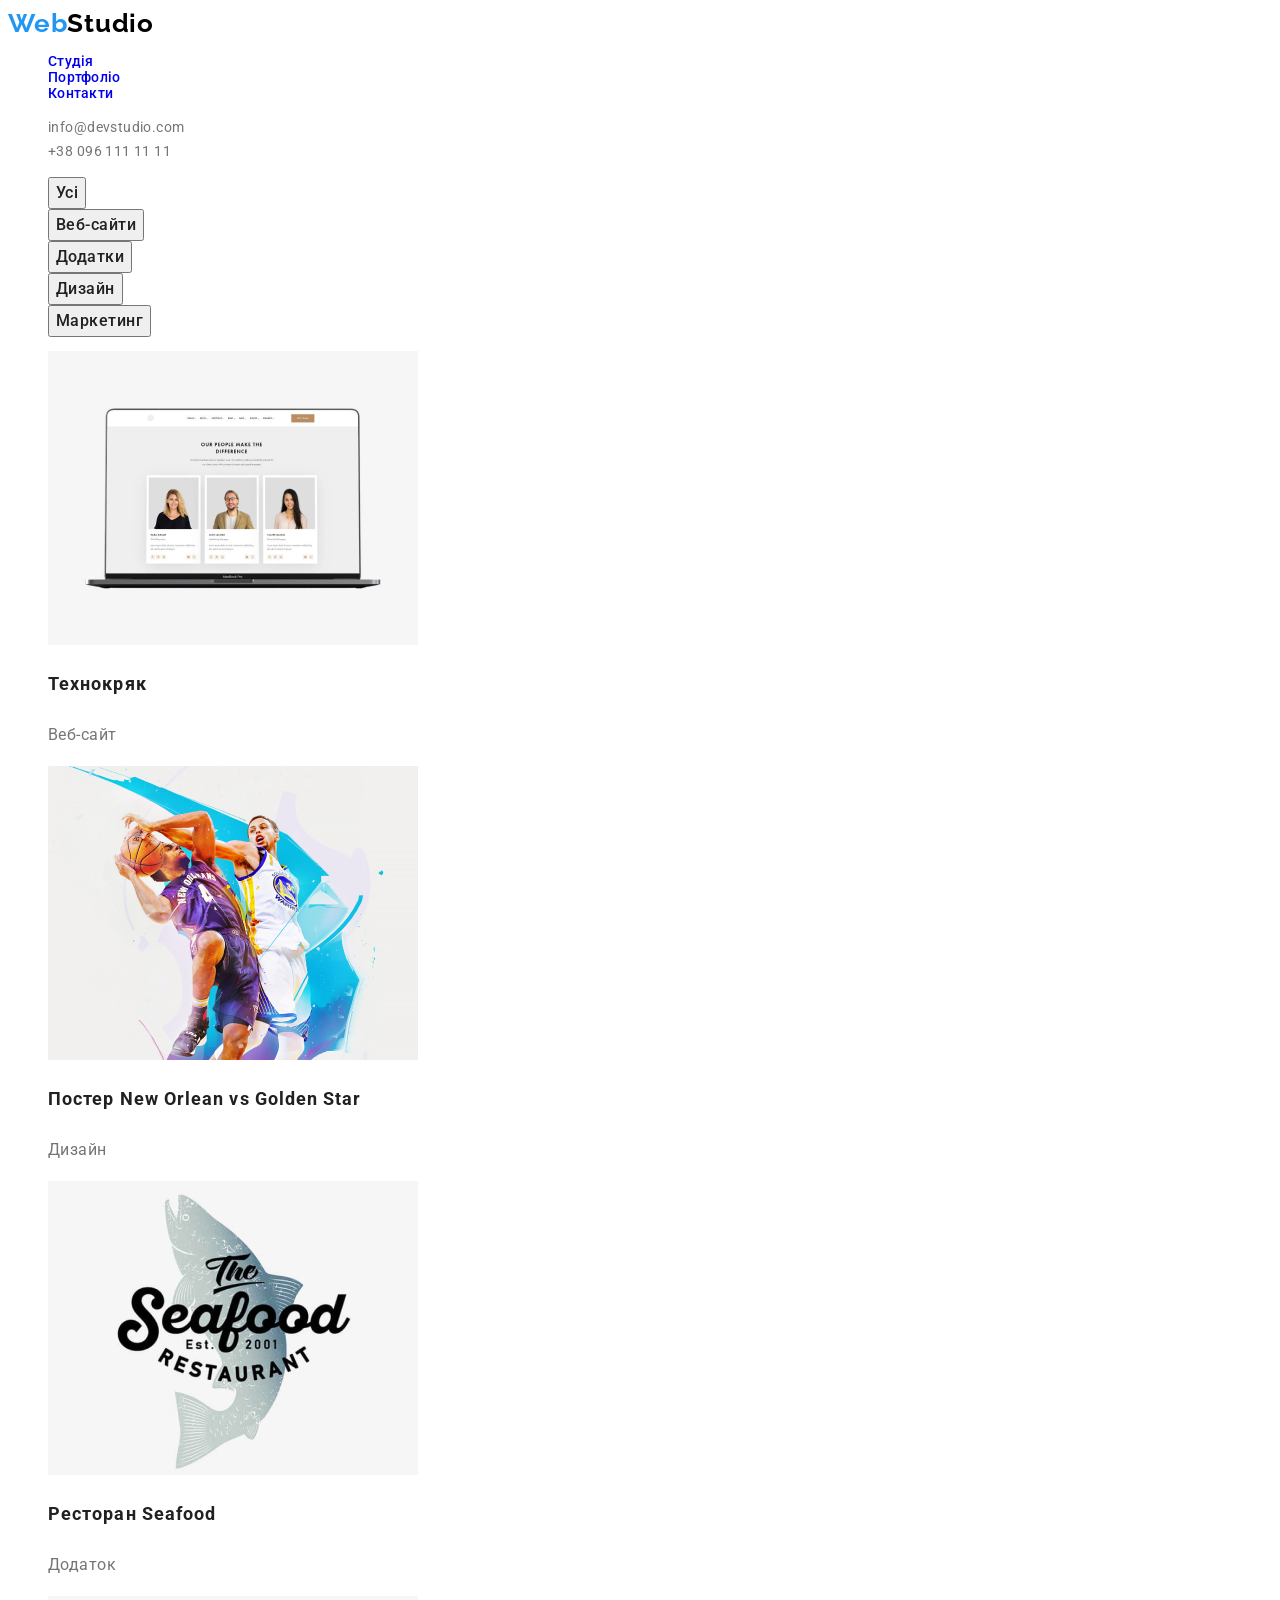
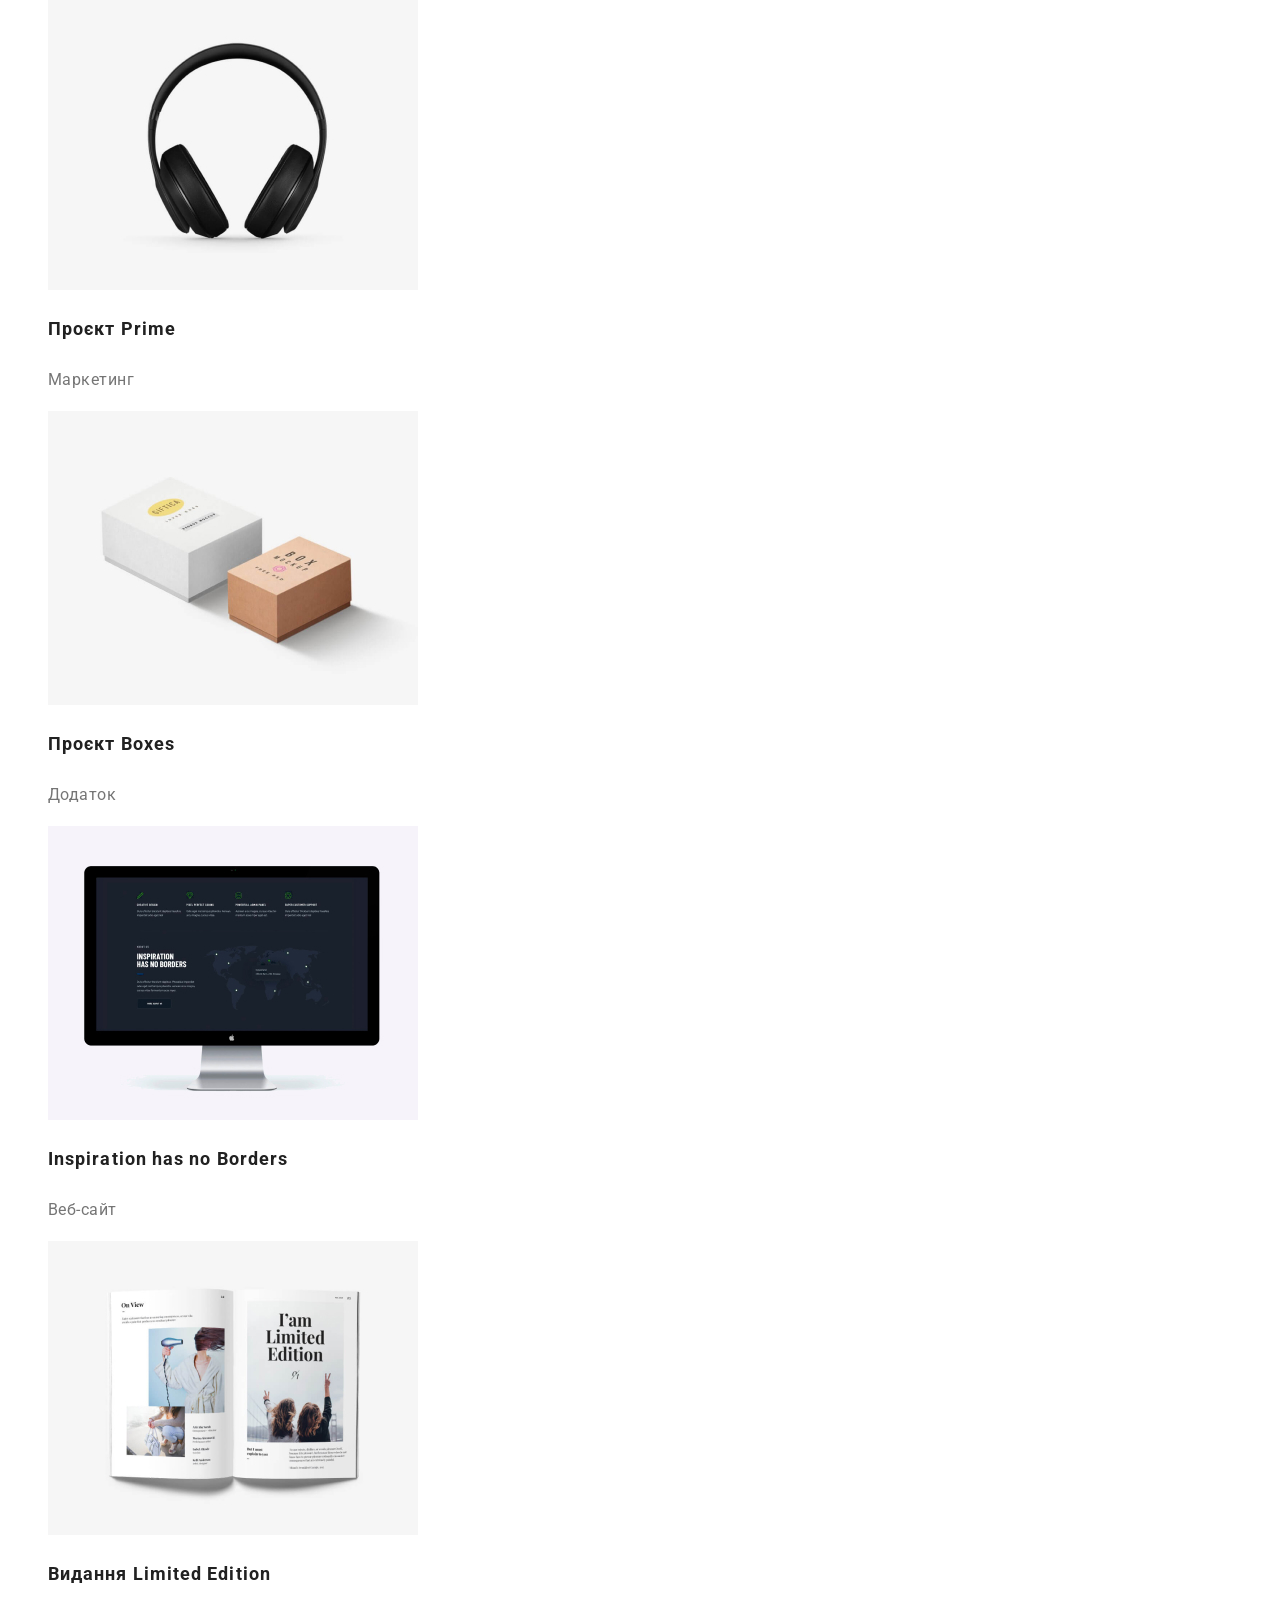
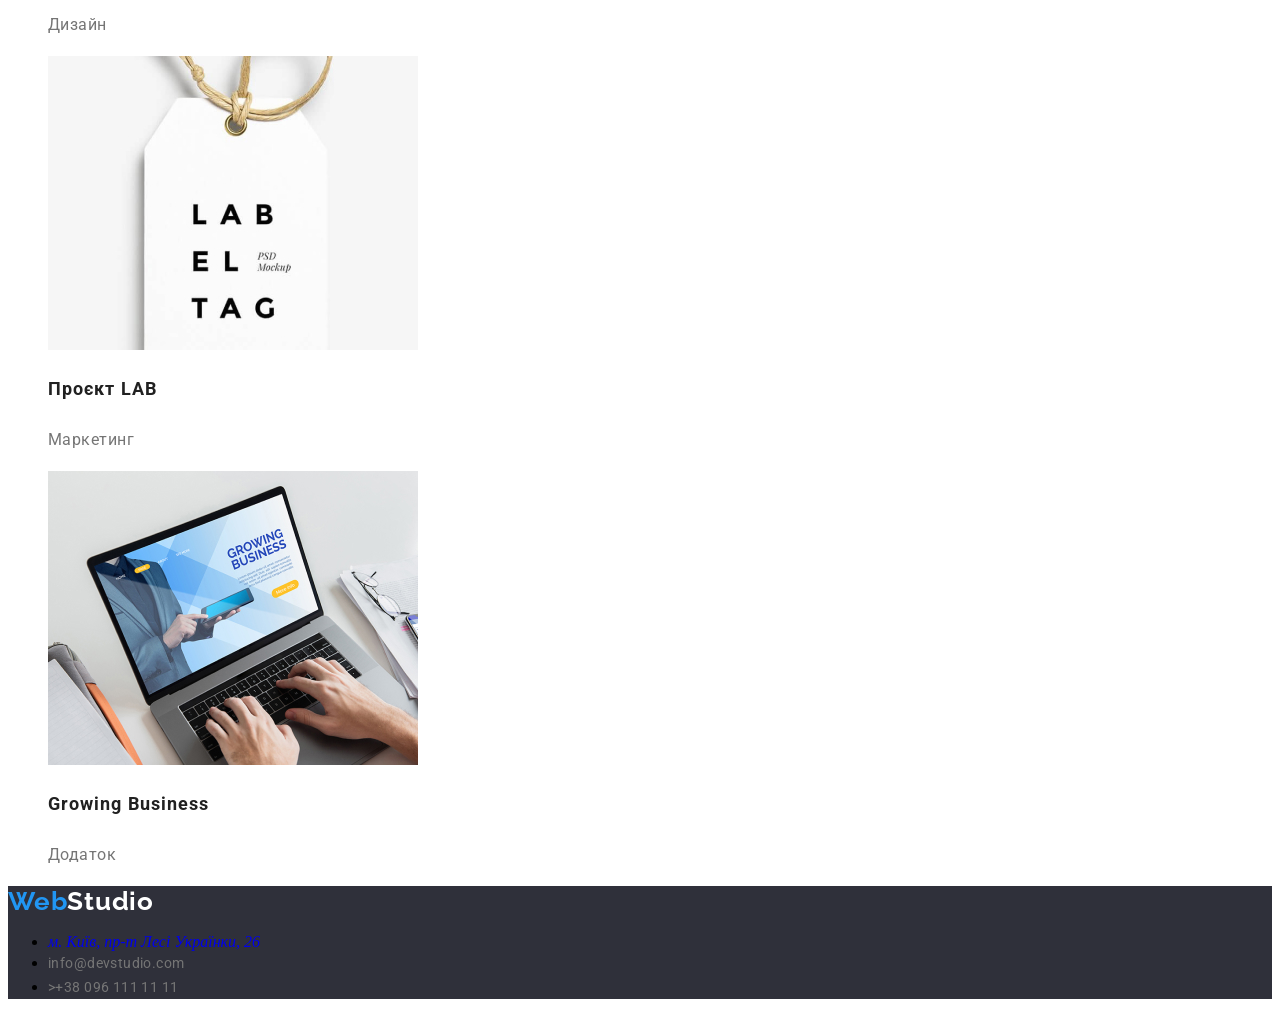
==== commit 14080501: "Fixed version" ====
--- a/portfolio.html
+++ b/portfolio.html
@@ -9,6 +9,9 @@
     <link
       href="https://fonts.googleapis.com/css2?family=Raleway:wght@700&family=Roboto:wght@400;500;700;900&family=Sawarabi+Mincho&display=swap"
       rel="stylesheet"
+      font-family="Roboto"
+      ,
+      sans-serif;
     />
     <title>Document</title>
     <link rel="stylesheet" href="./css/styles.css" />
@@ -34,13 +37,13 @@
       </nav>
       <ul class="list-style">
         <li>
-          <a class="link" href="mailto:info@devstudio.com"
-            ><span class="letter">info@devstudio.com</span></a
+          <a class="letter" class="link" href="mailto:info@devstudio.com"
+            >info@devstudio.com</a
           >
         </li>
         <li>
-          <a class="link" href="tel:+380961111111"
-            ><span class="phone">+38 096 111 11 11</span></a
+          <a class="phone" class="link" href="tel:+380961111111"
+            >+38 096 111 11 11</a
           >
         </li>
       </ul>
@@ -49,19 +52,19 @@
       <section>
         <ul class="list-style">
           <li>
-            <button type="button">Усі</button>
+            <button class="button-style" type="button">Усі</button>
           </li>
           <li>
-            <button type="button">Веб-сайти</button>
+            <button class="button-style" type="button">Веб-сайти</button>
           </li>
           <li>
-            <button type="button">Додатки</button>
+            <button class="button-style" type="button">Додатки</button>
           </li>
           <li>
-            <button type="button">Дизайн</button>
+            <button class="button-style" type="button">Дизайн</button>
           </li>
           <li>
-            <button type="button">Маркетинг</button>
+            <button class="button-style" type="button">Маркетинг</button>
           </li>
         </ul>
         <ul class="list-style">
@@ -159,17 +162,17 @@
               href="https://goo.gl/maps/CPtrU1FHBa2aNyZL9"
               target="_blank"
               rel="noopener noreferrer nofollow"
-              ><span class="kyiv-map">м. Київ, пр-т Лесі Українки, 26</span>
-            </a>
-          </li>
-          <li>
-            <a class="link" href="mailto:info@devstudio.com"
-              ><span class="letter">info@devstudio.com</span></a
+              >м. Київ, пр-т Лесі Українки, 26</a
             >
           </li>
           <li>
-            <a class="link" href="tel:+380961111111"
-              ><span class="phone">+38 096 111 11 11</span></a
+            <a class="letter" class="link" href="mailto:info@devstudio.com"
+              >info@devstudio.com</a
+            >
+          </li>
+          <li>
+            <a class="phone" class="link" href="tel:+380961111111"
+              >>+38 096 111 11 11</a
             >
           </li>
         </ul>
--- a/css/styles.css
+++ b/css/styles.css
@@ -51,12 +51,43 @@
   text-transform: uppercase;
 }
 .main-button {
-  background-color: white;
-  color: #2196f3;
+  background-color: #2196f3;
+  color: white;
   width: 216px;
   height: 50px;
   left: 692px;
   top: 430px;
+  cursor: pointer;
+}
+.main-button:hover {
+  font-family: "Roboto";
+  font-style: normal;
+  font-weight: 700;
+  font-size: 16px;
+  line-height: 30px;
+  /* identical to box height, or 188% */
+  display: flex;
+  align-items: center;
+  text-align: center;
+  letter-spacing: 0.06em;
+  color: #ffffff;
+  background-color: #2196f3;
+  cursor: pointer;
+}
+.main-button:focus {
+  font-family: "Roboto";
+  font-style: normal;
+  font-weight: 700;
+  font-size: 16px;
+  line-height: 30px;
+  /* identical to box height, or 188% */
+  display: flex;
+  align-items: center;
+  text-align: center;
+  letter-spacing: 0.06em;
+  color: #ffffff;
+  background-color: #2196f3;
+  cursor: pointer;
 }
 .section-description {
   background-color: #f5f5f5;
@@ -89,6 +120,48 @@
 }
 .list-style {
   list-style-type: none;
+  font-family: "Roboto";
+  font-style: normal;
+  font-weight: 500;
+  font-size: 14px;
+  line-height: 16px;
+  letter-spacing: 0.02em;
+  color: #212121;
+}
+.button-style {
+  font-family: "Roboto";
+  font-style: normal;
+  font-weight: 500;
+  font-size: 16px;
+  line-height: 26px;
+  /* identical to box height, or 162% */
+  letter-spacing: 0.03em;
+  color: #212121;
+  cursor: pointer;
+}
+.button-style:hover {
+  font-family: "Roboto";
+  font-style: normal;
+  font-weight: 500;
+  font-size: 16px;
+  line-height: 26px;
+  /* identical to box height, or 162% */
+  letter-spacing: 0.03em;
+  color: #ffffff;
+  background-color: #2196f3;
+  cursor: pointer;
+}
+.button-style:focus {
+  font-family: "Roboto";
+  font-style: normal;
+  font-weight: 500;
+  font-size: 16px;
+  line-height: 26px;
+  /* identical to box height, or 162% */
+  letter-spacing: 0.03em;
+  color: #ffffff;
+  background-color: #2196f3;
+  cursor: pointer;
 }
 .team {
   background-color: #f5f4fa;
@@ -123,14 +196,6 @@
   background-color: #2f303a;
 }
 .map {
-  font-style: normal;
-  font-weight: 400;
-  font-size: 14px;
-  line-height: 24px;
-  letter-spacing: 0.03em;
-  color: #ffffff;
-}
-.kyiv-map {
   font-family: "Roboto";
   font-style: normal;
   font-weight: 400;
@@ -149,6 +214,27 @@
   /* or 171% */
   letter-spacing: 0.03em;
   color: #757575;
+  text-decoration: none;
+}
+.letter:hover {
+  font-family: "Roboto";
+  font-style: normal;
+  font-weight: 500;
+  font-size: 14px;
+  line-height: 16px;
+  letter-spacing: 0.02em;
+  color: #2196f3;
+  text-decoration: none;
+}
+.letter:focus {
+  font-family: "Roboto";
+  font-style: normal;
+  font-weight: 500;
+  font-size: 14px;
+  line-height: 16px;
+  letter-spacing: 0.02em;
+  color: #2196f3;
+  text-decoration: none;
 }
 .phone {
   font-family: "Roboto";
@@ -159,6 +245,27 @@
   /* or 171% */
   letter-spacing: 0.03em;
   color: #757575;
+  text-decoration: none;
+}
+.phone:hover {
+  font-family: "Roboto";
+  font-style: normal;
+  font-weight: 500;
+  font-size: 14px;
+  line-height: 16px;
+  letter-spacing: 0.02em;
+  color: #2196f3;
+  text-decoration: none;
+}
+.phone:focus {
+  font-family: "Roboto";
+  font-style: normal;
+  font-weight: 500;
+  font-size: 14px;
+  line-height: 16px;
+  letter-spacing: 0.02em;
+  color: #2196f3;
+  text-decoration: none;
 }
 /*portfolio*/
 .list-style-portfolio {
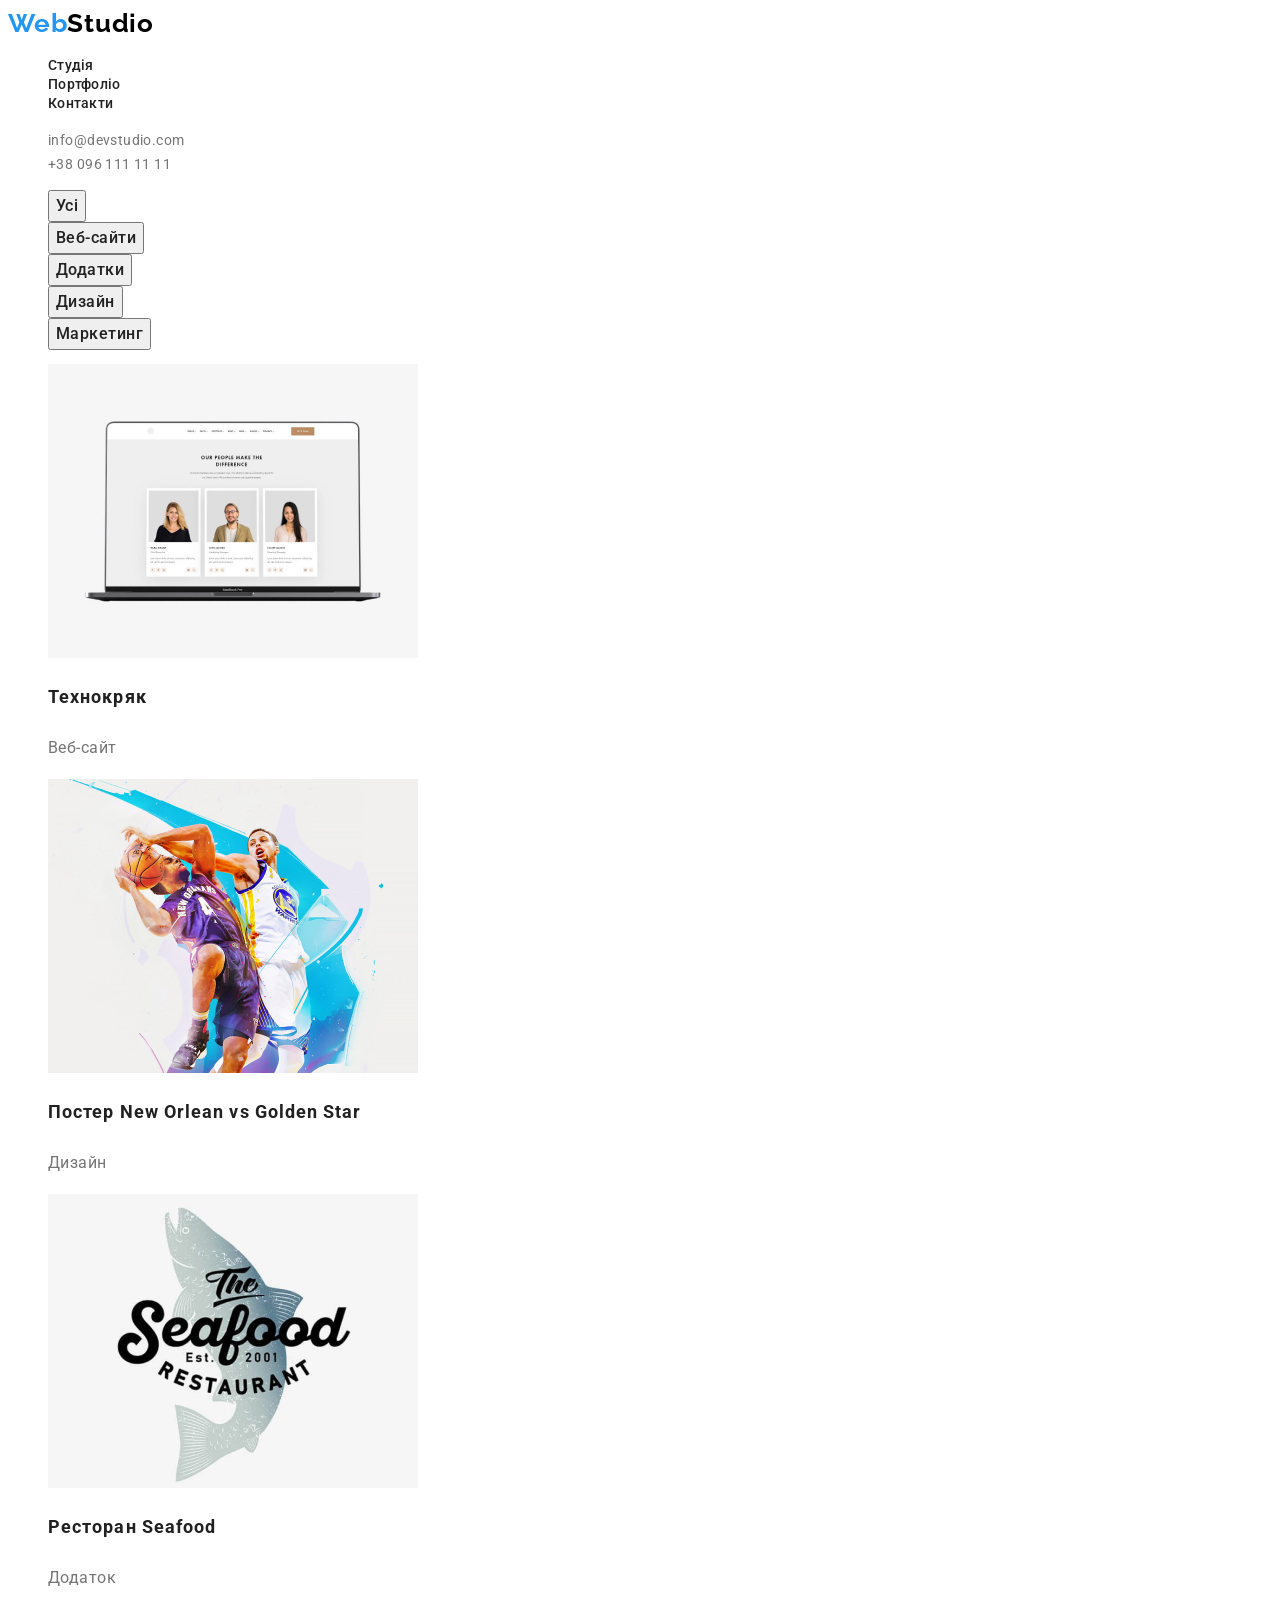
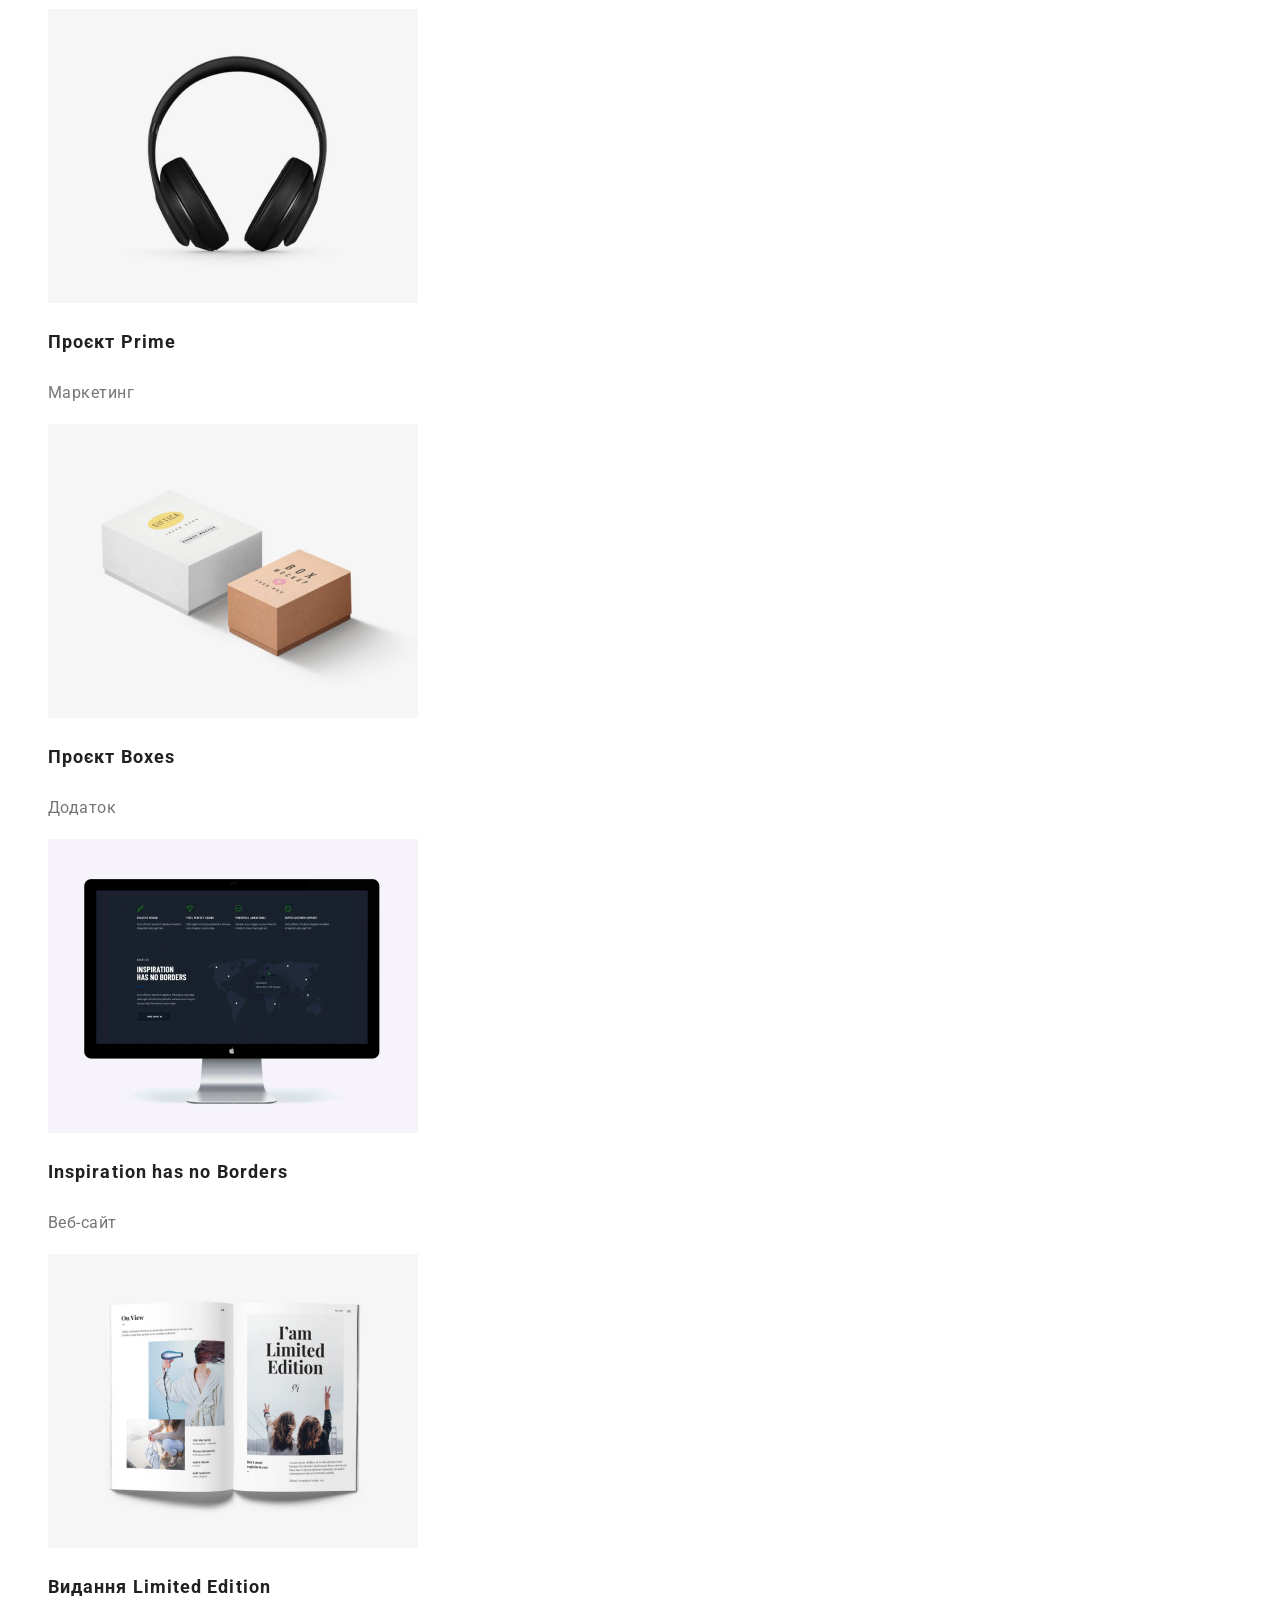
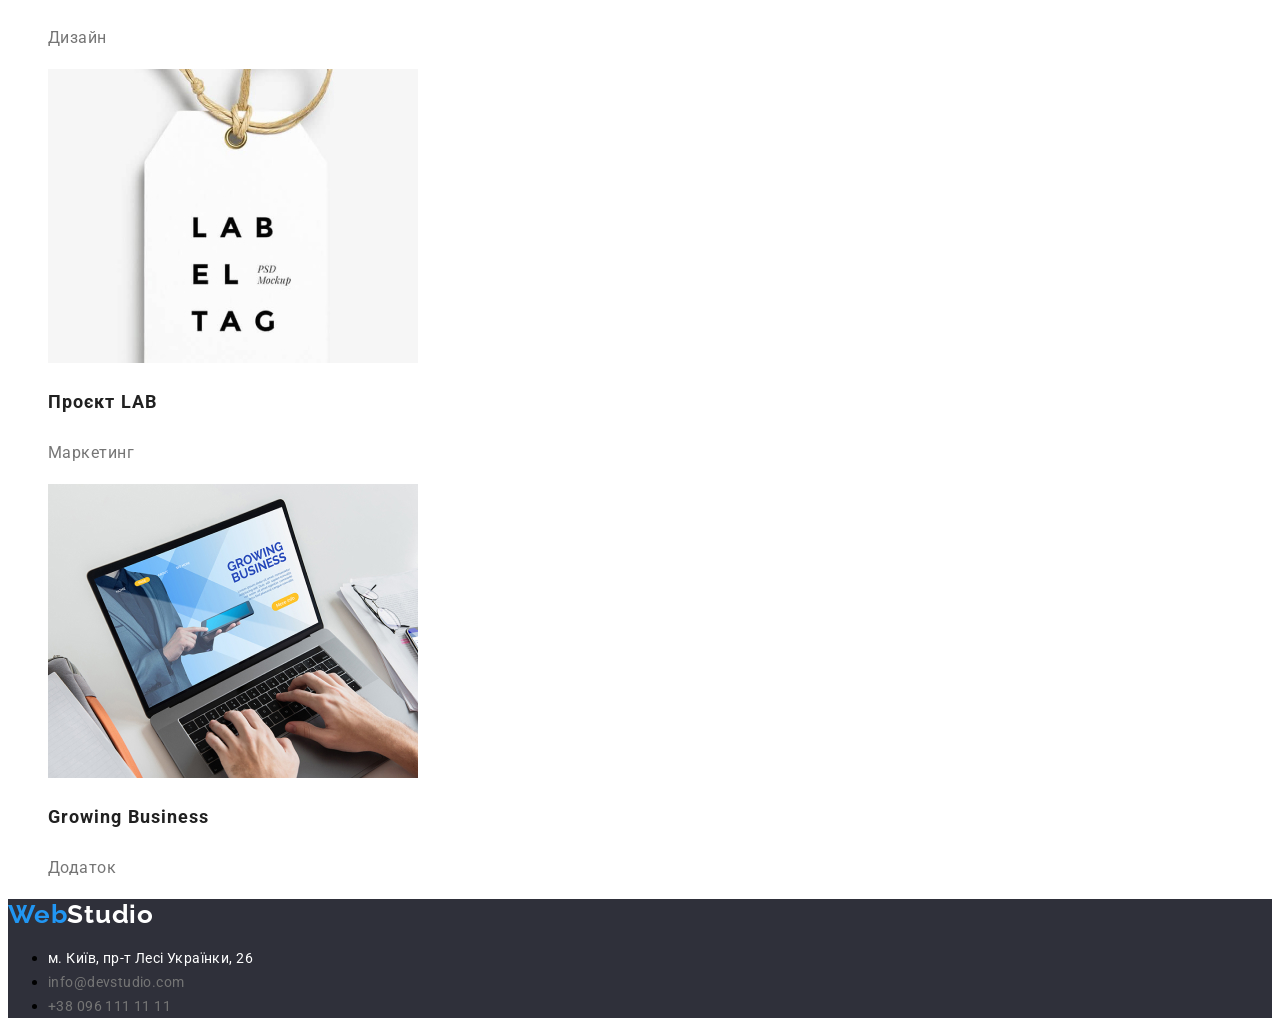
==== commit 61e4cfcb: "Fixed hover and css" ====
--- a/portfolio.html
+++ b/portfolio.html
@@ -10,39 +10,38 @@
       href="https://fonts.googleapis.com/css2?family=Raleway:wght@700&family=Roboto:wght@400;500;700;900&family=Sawarabi+Mincho&display=swap"
       rel="stylesheet"
       font-family="Roboto"
-      ,
       sans-serif;
     />
     <title>Document</title>
     <link rel="stylesheet" href="./css/styles.css" />
   </head>
-  <body>
+  <body class="text">
     <header>
       <a class="link" lang="en" class="logo" href="./index.html"
         ><span class="logo-accent">Web</span
         ><span class="logo-accent-second">Studio</span></a
       >
       <nav>
-        <ul class="list-style">
+        <ul class="link">
           <li>
-            <a class="link" href="/index.html">Студія</a>
+            <a class="list-style" href="./index.html">Студія</a>
           </li>
           <li>
-            <a class="link" href="/portfolio.html">Портфоліо</a>
+            <a class="list-style" href="./portfolio.html">Портфоліо</a>
           </li>
           <li>
-            <a class="link" href="#">Контакти</a>
+            <a class="list-style" href="#">Контакти</a>
           </li>
         </ul>
       </nav>
       <ul class="list-style">
         <li>
-          <a class="letter" class="link" href="mailto:info@devstudio.com"
+          <a class="contacts" class="link" href="mailto:info@devstudio.com"
             >info@devstudio.com</a
           >
         </li>
         <li>
-          <a class="phone" class="link" href="tel:+380961111111"
+          <a class="contacts" class="link" href="tel:+380961111111"
             >+38 096 111 11 11</a
           >
         </li>
@@ -157,8 +156,8 @@
         <ul>
           <li>
             <a
+              class="map"
               class="link"
-              class="map"
               href="https://goo.gl/maps/CPtrU1FHBa2aNyZL9"
               target="_blank"
               rel="noopener noreferrer nofollow"
@@ -166,13 +165,13 @@
             >
           </li>
           <li>
-            <a class="letter" class="link" href="mailto:info@devstudio.com"
+            <a class="contacts" class="link" href="mailto:info@devstudio.com"
               >info@devstudio.com</a
             >
           </li>
           <li>
-            <a class="phone" class="link" href="tel:+380961111111"
-              >>+38 096 111 11 11</a
+            <a class="contacts" class="link" href="tel:+380961111111"
+              >+38 096 111 11 11</a
             >
           </li>
         </ul>
--- a/css/styles.css
+++ b/css/styles.css
@@ -1,3 +1,6 @@
+.text {
+  font-family: "Roboto", sans-serif;
+}
 .logo-accent {
   font-family: "Raleway";
   font-style: normal;
@@ -30,6 +33,7 @@
 }
 .link {
   text-decoration: none;
+  list-style-type: none;
 }
 .link:hover {
   color: #2196f3;
@@ -60,6 +64,9 @@
   cursor: pointer;
 }
 .main-button:hover {
+  opacity: 0.3;
+}
+.main-button:focus {
   font-family: "Roboto";
   font-style: normal;
   font-weight: 700;
@@ -74,24 +81,6 @@
   background-color: #2196f3;
   cursor: pointer;
 }
-.main-button:focus {
-  font-family: "Roboto";
-  font-style: normal;
-  font-weight: 700;
-  font-size: 16px;
-  line-height: 30px;
-  /* identical to box height, or 188% */
-  display: flex;
-  align-items: center;
-  text-align: center;
-  letter-spacing: 0.06em;
-  color: #ffffff;
-  background-color: #2196f3;
-  cursor: pointer;
-}
-.section-description {
-  background-color: #f5f5f5;
-}
 .benefits-title {
   font-style: normal;
   font-weight: 700;
@@ -111,22 +100,37 @@
   color: #757575;
 }
 .our-business {
+  font-family: "Roboto";
   font-style: normal;
   font-weight: 700;
   font-size: 36px;
   line-height: 42px;
+  text-align: center;
   letter-spacing: 0.03em;
   color: #212121;
 }
 .list-style {
   list-style-type: none;
+  text-decoration: none;
+  color: #212121;
+  font-family: 'Roboto';
+font-style: normal;
+font-weight: 500;
+font-size: 14px;
+line-height: 16px;
+letter-spacing: 0.02em;
+}
+.list-style:hover {
+  color: #2196f3;
+}
+.list-style:focus {
+  color: #2196f3;
   font-family: "Roboto";
   font-style: normal;
   font-weight: 500;
   font-size: 14px;
   line-height: 16px;
   letter-spacing: 0.02em;
-  color: #212121;
 }
 .button-style {
   font-family: "Roboto";
@@ -140,6 +144,10 @@
   cursor: pointer;
 }
 .button-style:hover {
+  color: #ffffff;
+  background-color: #2196f3;
+}
+.button-style:focus {
   font-family: "Roboto";
   font-style: normal;
   font-weight: 500;
@@ -151,18 +159,6 @@
   background-color: #2196f3;
   cursor: pointer;
 }
-.button-style:focus {
-  font-family: "Roboto";
-  font-style: normal;
-  font-weight: 500;
-  font-size: 16px;
-  line-height: 26px;
-  /* identical to box height, or 162% */
-  letter-spacing: 0.03em;
-  color: #ffffff;
-  background-color: #2196f3;
-  cursor: pointer;
-}
 .team {
   background-color: #f5f4fa;
 }
@@ -170,7 +166,7 @@
   font-style: normal;
   font-weight: 700;
   font-size: 36px;
-  line-height: 42p;
+  line-height: 1.5;  
   letter-spacing: 0.03em;
   color: #212121;
 }
@@ -204,8 +200,12 @@
   /* or 171% */
   letter-spacing: 0.03em;
   color: #ffffff;
-}
-.letter {
+  text-decoration: none;
+}
+.map:hover {
+  color: #2196f3;
+}
+.contacts {
   font-family: "Roboto";
   font-style: normal;
   font-weight: 400;
@@ -216,48 +216,10 @@
   color: #757575;
   text-decoration: none;
 }
-.letter:hover {
-  font-family: "Roboto";
-  font-style: normal;
-  font-weight: 500;
-  font-size: 14px;
-  line-height: 16px;
-  letter-spacing: 0.02em;
-  color: #2196f3;
-  text-decoration: none;
-}
-.letter:focus {
-  font-family: "Roboto";
-  font-style: normal;
-  font-weight: 500;
-  font-size: 14px;
-  line-height: 16px;
-  letter-spacing: 0.02em;
-  color: #2196f3;
-  text-decoration: none;
-}
-.phone {
-  font-family: "Roboto";
-  font-style: normal;
-  font-weight: 400;
-  font-size: 14px;
-  line-height: 24px;
-  /* or 171% */
-  letter-spacing: 0.03em;
-  color: #757575;
-  text-decoration: none;
-}
-.phone:hover {
-  font-family: "Roboto";
-  font-style: normal;
-  font-weight: 500;
-  font-size: 14px;
-  line-height: 16px;
-  letter-spacing: 0.02em;
-  color: #2196f3;
-  text-decoration: none;
-}
-.phone:focus {
+.contacts:hover {
+  color: #2196f3;
+}
+.contacts:focus {
   font-family: "Roboto";
   font-style: normal;
   font-weight: 500;
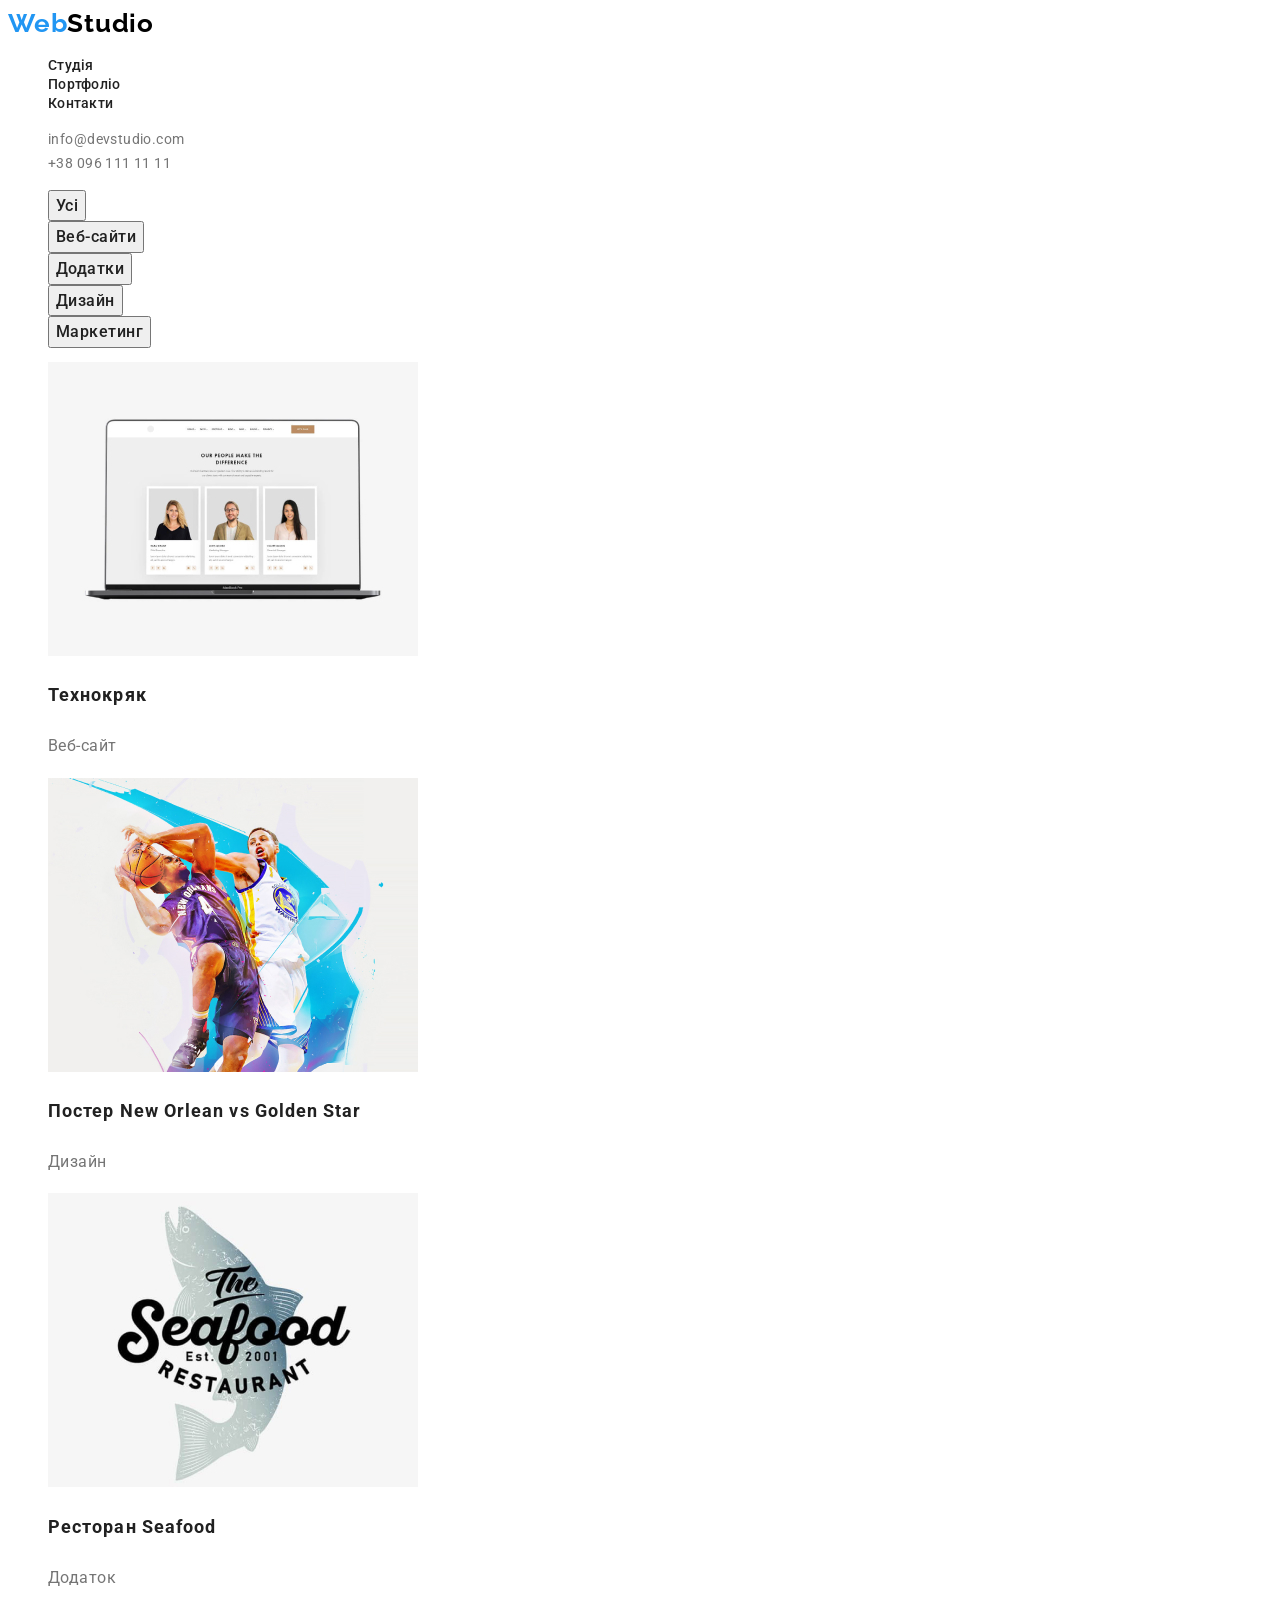
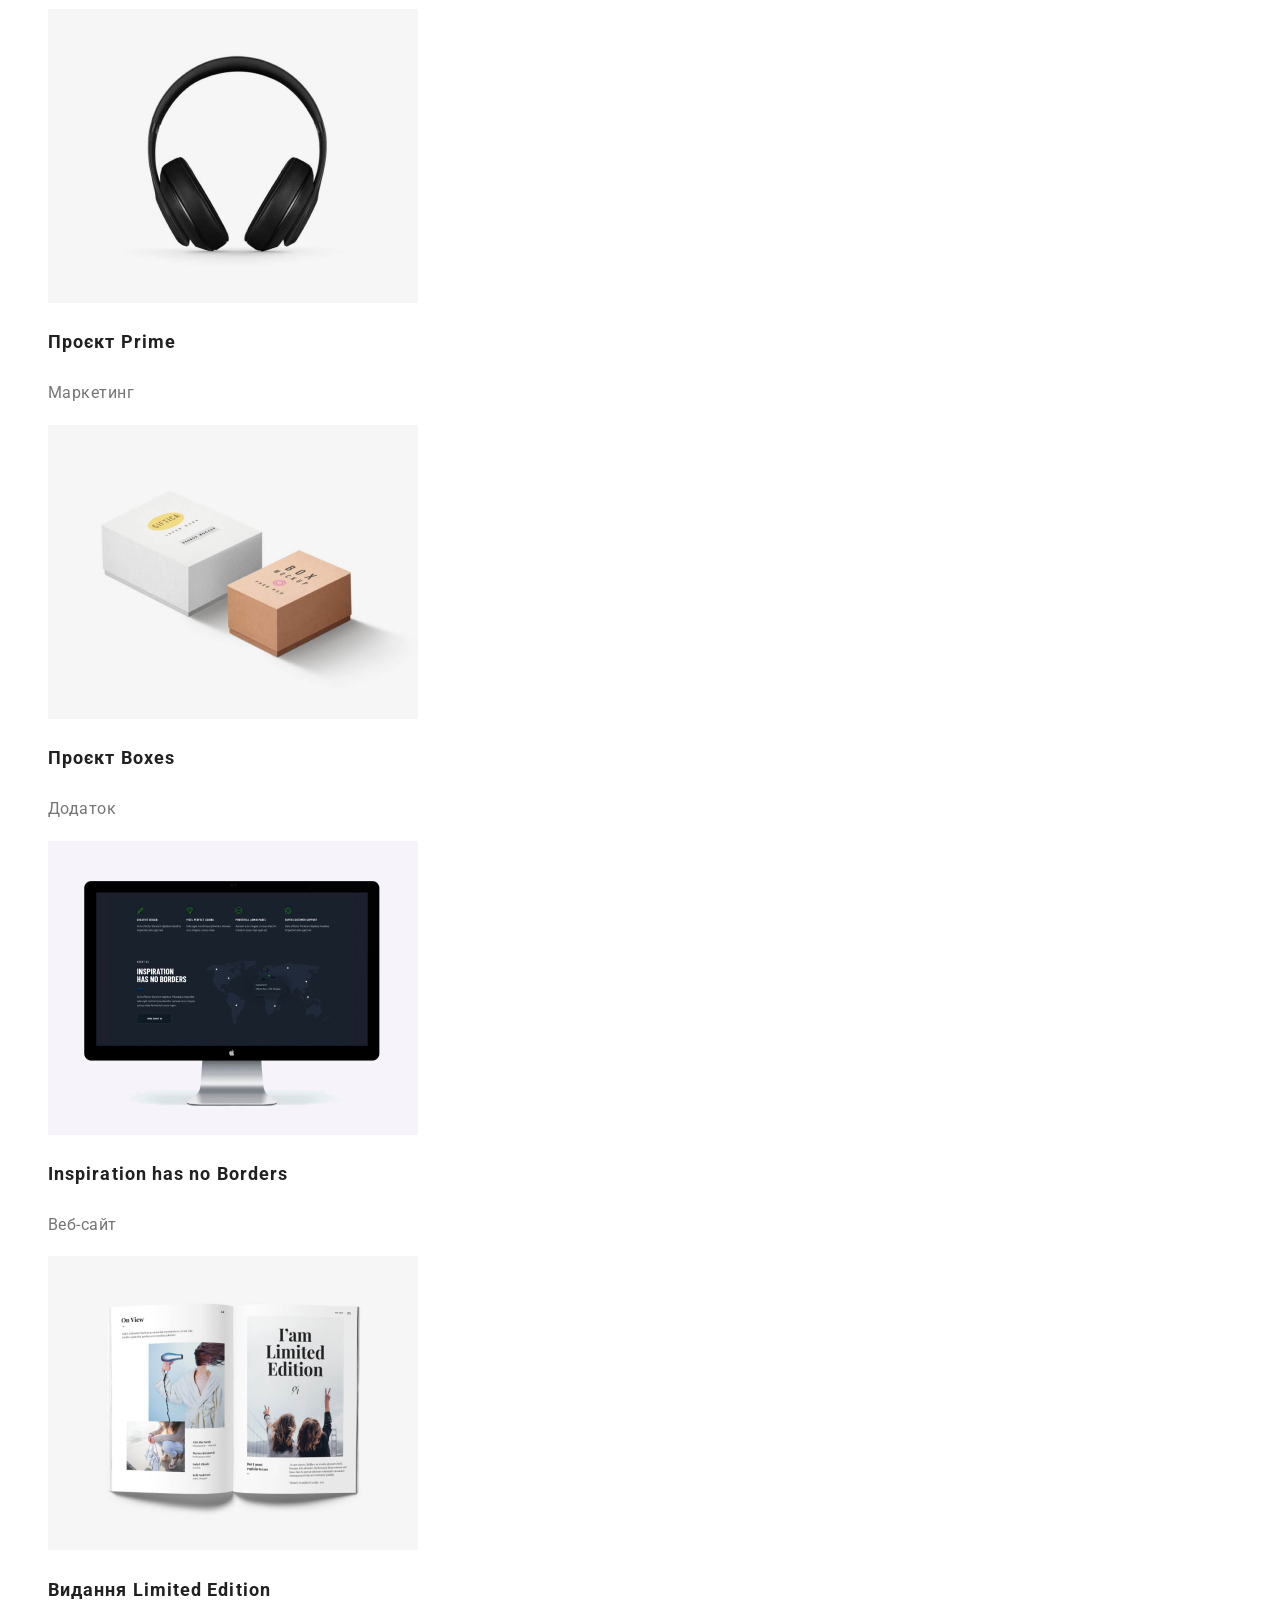
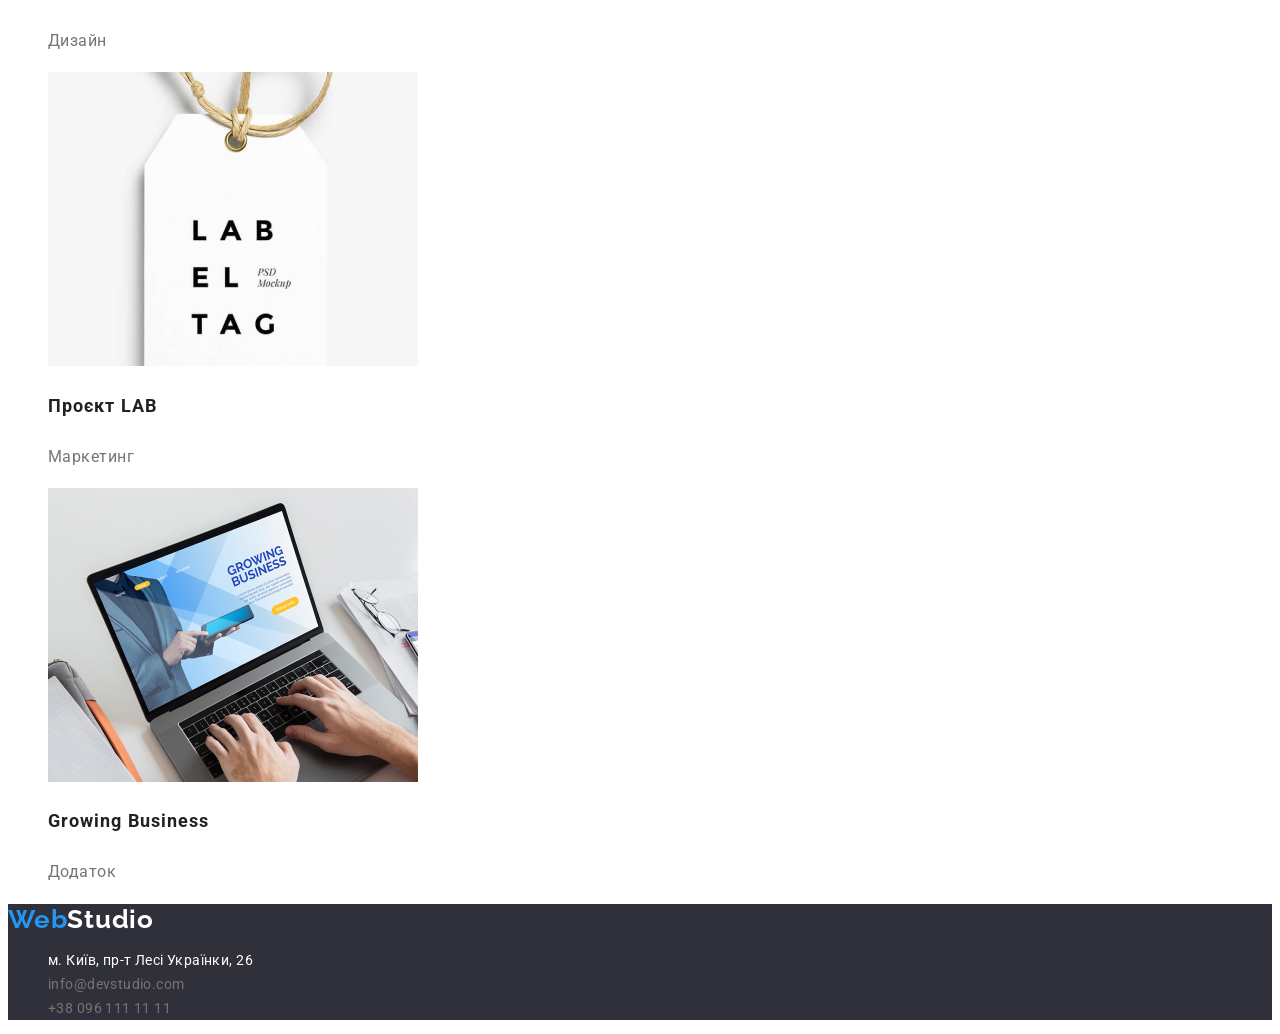
==== commit 1f946500: "new css version" ====
--- a/portfolio.html
+++ b/portfolio.html
@@ -10,12 +10,11 @@
       href="https://fonts.googleapis.com/css2?family=Raleway:wght@700&family=Roboto:wght@400;500;700;900&family=Sawarabi+Mincho&display=swap"
       rel="stylesheet"
       font-family="Roboto"
-      sans-serif;
     />
     <title>Document</title>
     <link rel="stylesheet" href="./css/styles.css" />
   </head>
-  <body class="text">
+  <body class="body">
     <header>
       <a class="link" lang="en" class="logo" href="./index.html"
         ><span class="logo-accent">Web</span
@@ -153,7 +152,7 @@
         ><span class="logo-accent-footer">Studio</span></a
       >
       <address>
-        <ul>
+        <ul class="list-style">
           <li>
             <a
               class="map"
--- a/css/styles.css
+++ b/css/styles.css
@@ -1,12 +1,22 @@
-.text {
+.body {
   font-family: "Roboto", sans-serif;
 }
+.logo {
+  font-family: "Raleway";
+    font-style: normal;
+    font-weight: 700;
+    font-size: 26px;
+    line-height: 1.2;    
+    letter-spacing: 0.03em;
+    color: #000000;
+    text-decoration: none;
+}
 .logo-accent {
   font-family: "Raleway";
   font-style: normal;
   font-weight: 700;
   font-size: 26px;
-  line-height: 31px;
+  line-height: 1.2;
   /* identical to box height */
   letter-spacing: 0.03em;
   color: #2196f3;
@@ -16,7 +26,7 @@
   font-style: normal;
   font-weight: 700;
   font-size: 26px;
-  line-height: 31px;
+  line-height: 1.2;
   /* identical to box height */
   letter-spacing: 0.03em;
   color: #000000;
@@ -26,7 +36,7 @@
   font-style: normal;
   font-weight: 700;
   font-size: 26px;
-  line-height: 31px;
+  line-height: 1.2;
   /* identical to box height */
   letter-spacing: 0.03em;
   color: #ffffff;
@@ -46,66 +56,54 @@
 }
 .main-title {
   color: #ffffff;
-  font-family: "Roboto";
-  font-style: normal;
+    font-style: normal;
   font-weight: 900;
   font-size: 44px;
-  line-height: 60px;
+  line-height: 1.4;
   letter-spacing: 0.06em;
   text-transform: uppercase;
 }
 .main-button {
-  background-color: #2196f3;
-  color: white;
-  width: 216px;
-  height: 50px;
-  left: 692px;
-  top: 430px;
+  background: #2196f3;
+  box-shadow: 0px 4px 4px rgb(0 0 0 / 15%);
+  border-radius: 4px;
+    font-style: normal;
+  font-weight: 700;
+  font-size: 16px;
+  line-height: 1.9;
+  color: #ffffff;
   cursor: pointer;
 }
 .main-button:hover {
   opacity: 0.3;
 }
 .main-button:focus {
-  font-family: "Roboto";
-  font-style: normal;
-  font-weight: 700;
-  font-size: 16px;
-  line-height: 30px;
-  /* identical to box height, or 188% */
-  display: flex;
-  align-items: center;
+  opacity: 0.3;
+}
+.benefits-title {
+  font-style: normal;
+  font-weight: 700;
+  font-size: 14px;
+  line-height: 1.1;
+  letter-spacing: 0.03em;
+  text-transform: uppercase;
+  color: #212121;
+}
+.description-benefits {
+  font-style: normal;
+  font-weight: 400;
+  font-size: 14px;
+  line-height: 1.7;
+  /* or 171% */
+  letter-spacing: 0.03em;
+  color: #757575;
+}
+.our-business {
+    font-style: normal;
+  font-weight: 700;
+  font-size: 36px;
+  line-height: 1.2;
   text-align: center;
-  letter-spacing: 0.06em;
-  color: #ffffff;
-  background-color: #2196f3;
-  cursor: pointer;
-}
-.benefits-title {
-  font-style: normal;
-  font-weight: 700;
-  font-size: 14px;
-  line-height: 16px;
-  letter-spacing: 0.03em;
-  text-transform: uppercase;
-  color: #212121;
-}
-.description-benefits {
-  font-style: normal;
-  font-weight: 400;
-  font-size: 14px;
-  line-height: 24px;
-  /* or 171% */
-  letter-spacing: 0.03em;
-  color: #757575;
-}
-.our-business {
-  font-family: "Roboto";
-  font-style: normal;
-  font-weight: 700;
-  font-size: 36px;
-  line-height: 42px;
-  text-align: center;
   letter-spacing: 0.03em;
   color: #212121;
 }
@@ -113,11 +111,10 @@
   list-style-type: none;
   text-decoration: none;
   color: #212121;
-  font-family: 'Roboto';
-font-style: normal;
+  font-style: normal;
 font-weight: 500;
 font-size: 14px;
-line-height: 16px;
+line-height: 1.1;
 letter-spacing: 0.02em;
 }
 .list-style:hover {
@@ -125,39 +122,28 @@
 }
 .list-style:focus {
   color: #2196f3;
-  font-family: "Roboto";
+}
+.button-style {
   font-style: normal;
   font-weight: 500;
-  font-size: 14px;
-  line-height: 16px;
-  letter-spacing: 0.02em;
-}
+  font-size: 16px;
+  line-height: 1.6;
+  /* identical to box height, or 162% */
+  letter-spacing: 0.03em;
+  color: #212121;
+  cursor: pointer;
+}
+.button-style:hover {
+  color: #ffffff;
+  background-color: #2196f3;
+}
+.button-style:focus {
+  color: #ffffff;
+  background-color: #2196f3;
+}
+.main-button, 
 .button-style {
-  font-family: "Roboto";
-  font-style: normal;
-  font-weight: 500;
-  font-size: 16px;
-  line-height: 26px;
-  /* identical to box height, or 162% */
-  letter-spacing: 0.03em;
-  color: #212121;
-  cursor: pointer;
-}
-.button-style:hover {
-  color: #ffffff;
-  background-color: #2196f3;
-}
-.button-style:focus {
-  font-family: "Roboto";
-  font-style: normal;
-  font-weight: 500;
-  font-size: 16px;
-  line-height: 26px;
-  /* identical to box height, or 162% */
-  letter-spacing: 0.03em;
-  color: #ffffff;
-  background-color: #2196f3;
-  cursor: pointer;
+  font-family: inherit;
 }
 .team {
   background-color: #f5f4fa;
@@ -166,7 +152,7 @@
   font-style: normal;
   font-weight: 700;
   font-size: 36px;
-  line-height: 1.5;  
+  line-height: 1.2;  
   letter-spacing: 0.03em;
   color: #212121;
 }
@@ -174,7 +160,7 @@
   font-style: normal;
   font-weight: 500;
   font-size: 16px;
-  line-height: 19px;
+  line-height: 1.2;
   /* identical to box height */
   letter-spacing: 0.03em;
   color: #212121;
@@ -183,7 +169,7 @@
   font-style: normal;
   font-weight: 400;
   font-size: 16px;
-  line-height: 19px;
+  line-height: 1.2;
   /* identical to box height */
   letter-spacing: 0.03em;
   color: #757575;
@@ -192,11 +178,10 @@
   background-color: #2f303a;
 }
 .map {
-  font-family: "Roboto";
-  font-style: normal;
-  font-weight: 400;
-  font-size: 14px;
-  line-height: 24px;
+  font-style: normal;
+  font-weight: 400;
+  font-size: 14px;
+  line-height: 1.7;
   /* or 171% */
   letter-spacing: 0.03em;
   color: #ffffff;
@@ -205,29 +190,25 @@
 .map:hover {
   color: #2196f3;
 }
+.map:focus {
+  color: #2196f3;
+}
 .contacts {
-  font-family: "Roboto";
-  font-style: normal;
-  font-weight: 400;
-  font-size: 14px;
-  line-height: 24px;
+   font-style: normal;
+  font-weight: 400;
+  font-size: 14px;
+  line-height: 1.7;
   /* or 171% */
   letter-spacing: 0.03em;
   color: #757575;
   text-decoration: none;
+  list-style-type: none;
 }
 .contacts:hover {
   color: #2196f3;
 }
 .contacts:focus {
-  font-family: "Roboto";
-  font-style: normal;
-  font-weight: 500;
-  font-size: 14px;
-  line-height: 16px;
-  letter-spacing: 0.02em;
-  color: #2196f3;
-  text-decoration: none;
+  color: #2196f3;
 }
 /*portfolio*/
 .list-style-portfolio {
@@ -237,21 +218,19 @@
   list-style-type: none;
 }
 .portfolio-title {
-  font-family: "Roboto";
   font-style: normal;
   font-weight: 700;
   font-size: 18px;
-  line-height: 36px;
+  line-height: 2;
   /* identical to box height, or 200% */
   letter-spacing: 0.06em;
   color: #212121;
 }
 .portfolio-description {
-  font-family: "Roboto";
-  font-style: normal;
-  font-weight: 400;
-  font-size: 16px;
-  line-height: 30px;
+  font-style: normal;
+  font-weight: 400;
+  font-size: 16px;
+  line-height: 1.9;
   /* identical to box height, or 188% */
   letter-spacing: 0.03em;
   color: #757575;
